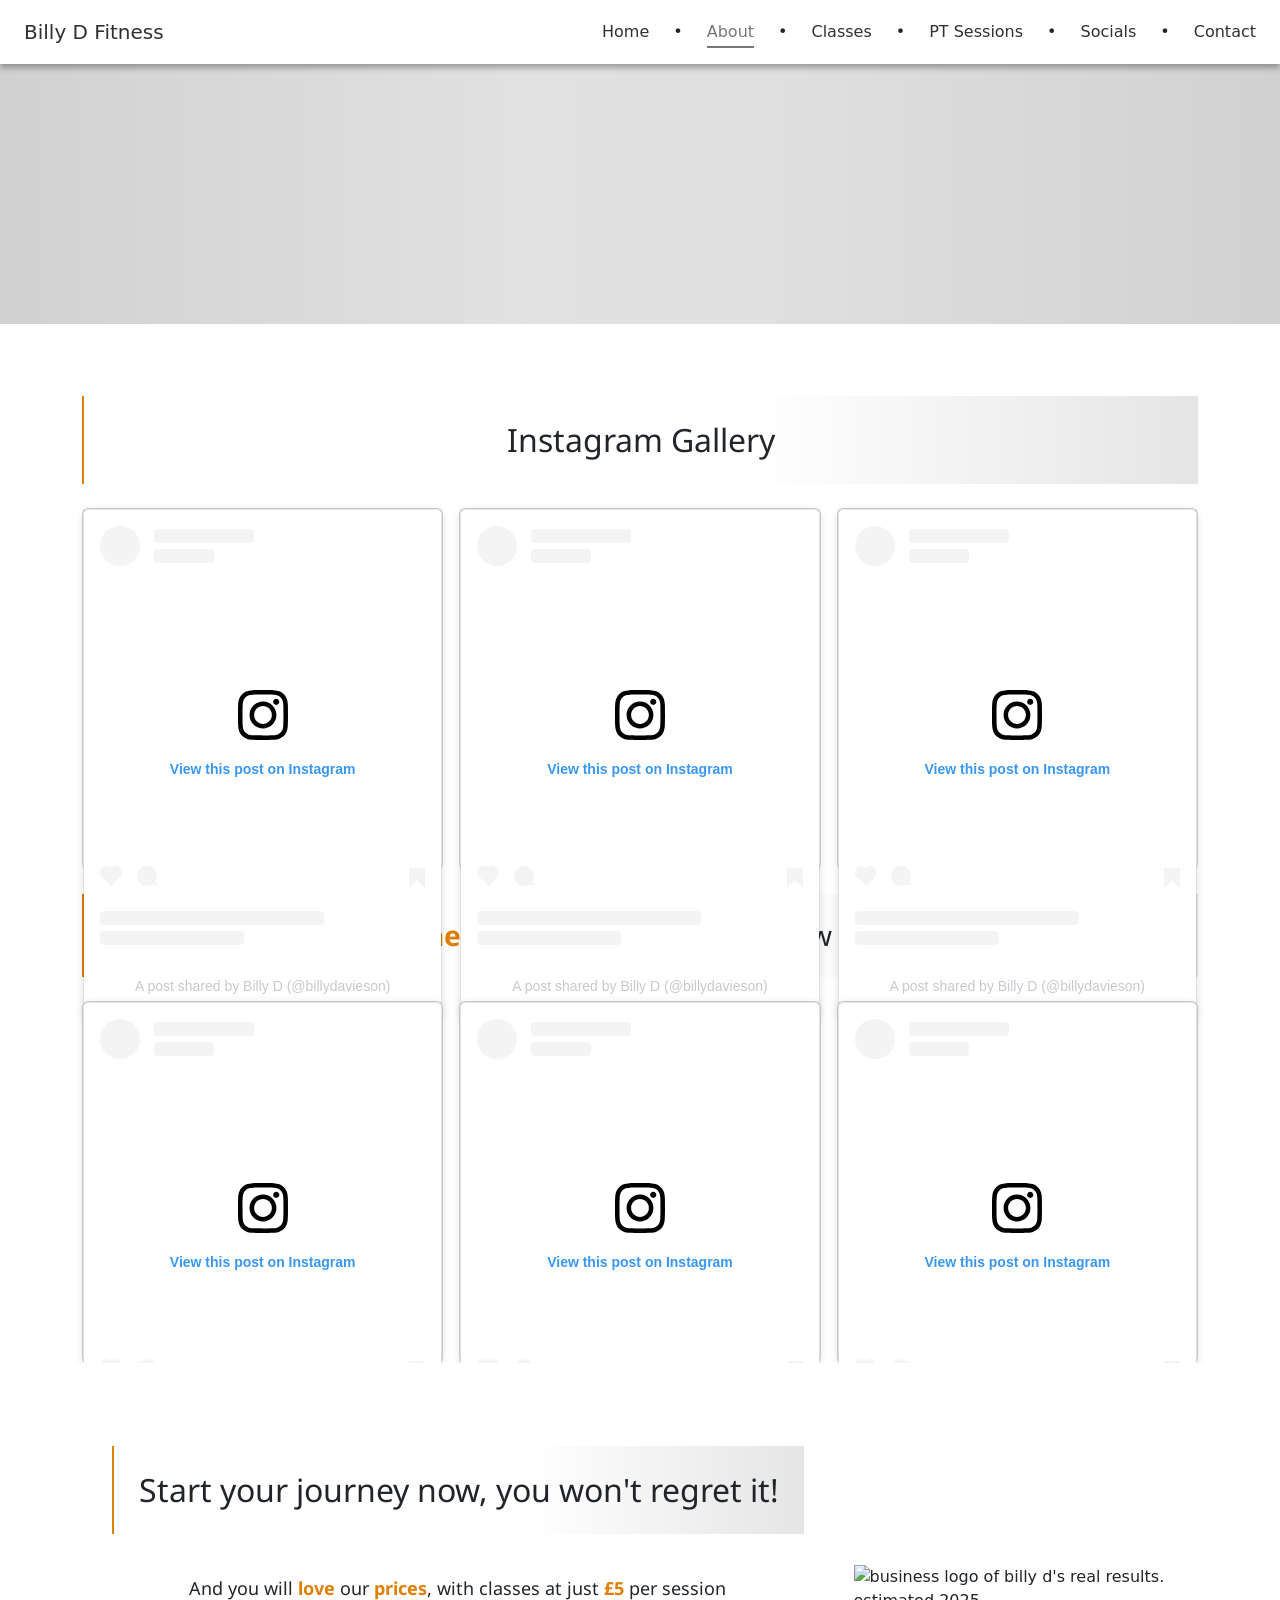
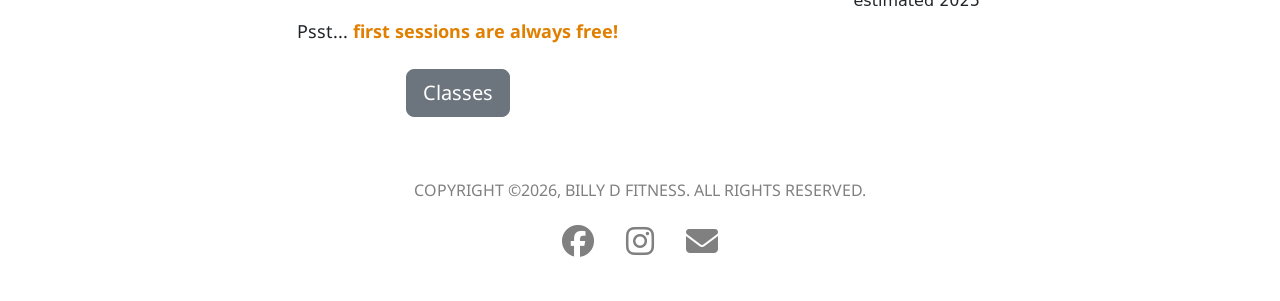
==== pages/about.html @ 8358ff81 "update: all images to use cloudinary hosting" ====
<!DOCTYPE html>
<html lang="en">
<head>
    <meta charset="UTF-8">
    <meta name="viewport" content="width=device-width, initial-scale=1.0">
    <link rel="icon" href="https://res.cloudinary.com/dcos20qus/image/upload/v1777818998/675237b7cad7232b5d8d361314a06552.ico" type="image/x-icon">
    <title>Billy D Fitness - Contact</title>
    <link href="https://cdn.jsdelivr.net/npm/bootstrap@5.3.8/dist/css/bootstrap.min.css" rel="stylesheet" integrity="sha384-sRIl4kxILFvY47J16cr9ZwB07vP4J8+LH7qKQnuqkuIAvNWLzeN8tE5YBujZqJLB" crossorigin="anonymous">
    <link rel="stylesheet" href="../assets/css/body.css">
    <link rel="stylesheet" href="../assets/css/header.css">
    <link rel="stylesheet" href="../assets/css/footer.css">
    <link rel="stylesheet" href="../assets/css/brand.css">
    <link rel="stylesheet" href="../assets/css/observer.css">
    <link rel="stylesheet" href="../assets/css/responsive_elements.css">
    <link rel="stylesheet" href="../assets/css/responsive_images.css">
    <link rel="stylesheet" href="https://cdnjs.cloudflare.com/ajax/libs/font-awesome/6.5.0/css/all.min.css">
</head>
<body>
    <header style="overflow-x: hidden;">
        <nav class="navbar fixed-top" style="padding: 12px; background-color: white; overflow-x: hidden;">
            <div class="container-fluid">
                <a class="navbar-brand" href="../index.html">Billy D Fitness</a>
                <div class="nav-links-container">
                    <div class="custom-nav-links">
                        <a class="custom-nav-page" href="../index.html">Home</a> •
                        <a class="custom-nav-page underline-page" href="about.html">About</a> •
                        <a class="custom-nav-page" href="classes.html">Classes</a> •
                        <a class="custom-nav-page" href="ptsessions.html">PT Sessions</a> •
                        <a class="custom-nav-page" href="socials.html">Socials</a> •
                        <a class="custom-nav-page" href="contact.html">Contact</a>
                    </div>
                </div>
                <button class="navbar-toggler" type="button" data-bs-toggle="offcanvas" data-bs-target="#offcanvasNavbar" aria-controls="offcanvasNavbar" aria-label="Toggle navigation">
                <span class="navbar-toggler-icon"></span>
                </button>
                <div class="offcanvas offcanvas-end" tabindex="-1" id="offcanvasNavbar" aria-labelledby="offcanvasNavbarLabel">
                <div class="offcanvas-header">
                    <button type="button" class="btn-close" data-bs-dismiss="offcanvas" aria-label="Close"></button>
                </div>
                <div class="offcanvas-body">
                    <ul class="navbar-nav justify-content-end flex-grow-1 pe-3">
                    <li class="nav-item">
                        <a class="nav-link" aria-current="page" href="../index.html">Home</a>
                    </li>
                    <li class="nav-item">
                        <a class="nav-link active" href="about.html">About</a>
                    </li>
                    <li class="nav-item">
                        <a class="nav-link" href="classes.html">Classes</a>
                    </li>
                    <li class="nav-item">
                        <a class="nav-link" href="ptsessions.html">PT Sessions</a>
                    </li>
                    <li class="nav-item">
                        <a class="nav-link" href="socials.html">Socials</a>
                    </li>
                    <li class="nav-item">
                        <a class="nav-link" href="contact.html">Contact</a>
                    </li>
                    </ul>
                </div>
                </div>
            </div>
        </nav>
    </header>

    <main>
        <div data-bg="https://res.cloudinary.com/dcos20qus/image/upload/v1777818998/94e450a5582f051aad15f8cc7bbd7d28.webp" class="background-image mt-4" style="background-image: url(https://res.cloudinary.com/dcos20qus/image/upload/v1777818998/94e450a5582f051aad15f8cc7bbd7d28.webp);"></div>
        <br>
        <section class="py-5 text-center" style="overflow-x: hidden;" aria-label="Intagram Gallery">
        <div class="container" style="overflow-x: hidden;">
            <h2 class="mb-4 title-jazz" style="z-index: 800;">Instagram Gallery</h2>
            <div class="row g-3">
                <!-- Square 1 -->
                <div class="col-md-4 col-sm-6">
                    <div class="card" style="aspect-ratio: 1;">
                        <blockquote class="instagram-media" data-instgrm-captioned data-instgrm-permalink="https://www.instagram.com/p/DW_KJE3iEXs/?utm_source=ig_embed&amp;utm_campaign=loading" data-instgrm-version="14" style=" background:#FFF; border:0; border-radius:3px; box-shadow:0 0 1px 0 rgba(0,0,0,0.5),0 1px 10px 0 rgba(0,0,0,0.15); margin: 1px; max-width:540px; min-width:326px; padding:0; width:99.375%; width:-webkit-calc(100% - 2px); width:calc(100% - 2px);"><div style="padding:16px;"> <a href="https://www.instagram.com/p/DW_KJE3iEXs/?utm_source=ig_embed&amp;utm_campaign=loading" style=" background:#FFFFFF; line-height:0; padding:0 0; text-align:center; text-decoration:none; width:100%;" target="_blank"> <div style=" display: flex; flex-direction: row; align-items: center;"> <div style="background-color: #F4F4F4; border-radius: 50%; flex-grow: 0; height: 40px; margin-right: 14px; width: 40px;"></div> <div style="display: flex; flex-direction: column; flex-grow: 1; justify-content: center;"> <div style=" background-color: #F4F4F4; border-radius: 4px; flex-grow: 0; height: 14px; margin-bottom: 6px; width: 100px;"></div> <div style=" background-color: #F4F4F4; border-radius: 4px; flex-grow: 0; height: 14px; width: 60px;"></div></div></div><div style="padding: 19% 0;"></div> <div style="display:block; height:50px; margin:0 auto 12px; width:50px;"><svg width="50px" height="50px" viewBox="0 0 60 60" version="1.1" xmlns="https://www.w3.org/2000/svg" xmlns:xlink="https://www.w3.org/1999/xlink"><g stroke="none" stroke-width="1" fill="none" fill-rule="evenodd"><g transform="translate(-511.000000, -20.000000)" fill="#000000"><g><path d="M556.869,30.41 C554.814,30.41 553.148,32.076 553.148,34.131 C553.148,36.186 554.814,37.852 556.869,37.852 C558.924,37.852 560.59,36.186 560.59,34.131 C560.59,32.076 558.924,30.41 556.869,30.41 M541,60.657 C535.114,60.657 530.342,55.887 530.342,50 C530.342,44.114 535.114,39.342 541,39.342 C546.887,39.342 551.658,44.114 551.658,50 C551.658,55.887 546.887,60.657 541,60.657 M541,33.886 C532.1,33.886 524.886,41.1 524.886,50 C524.886,58.899 532.1,66.113 541,66.113 C549.9,66.113 557.115,58.899 557.115,50 C557.115,41.1 549.9,33.886 541,33.886 M565.378,62.101 C565.244,65.022 564.756,66.606 564.346,67.663 C563.803,69.06 563.154,70.057 562.106,71.106 C561.058,72.155 560.06,72.803 558.662,73.347 C557.607,73.757 556.021,74.244 553.102,74.378 C549.944,74.521 548.997,74.552 541,74.552 C533.003,74.552 532.056,74.521 528.898,74.378 C525.979,74.244 524.393,73.757 523.338,73.347 C521.94,72.803 520.942,72.155 519.894,71.106 C518.846,70.057 518.197,69.06 517.654,67.663 C517.244,66.606 516.755,65.022 516.623,62.101 C516.479,58.943 516.448,57.996 516.448,50 C516.448,42.003 516.479,41.056 516.623,37.899 C516.755,34.978 517.244,33.391 517.654,32.338 C518.197,30.938 518.846,29.942 519.894,28.894 C520.942,27.846 521.94,27.196 523.338,26.654 C524.393,26.244 525.979,25.756 528.898,25.623 C532.057,25.479 533.004,25.448 541,25.448 C548.997,25.448 549.943,25.479 553.102,25.623 C556.021,25.756 557.607,26.244 558.662,26.654 C560.06,27.196 561.058,27.846 562.106,28.894 C563.154,29.942 563.803,30.938 564.346,32.338 C564.756,33.391 565.244,34.978 565.378,37.899 C565.522,41.056 565.552,42.003 565.552,50 C565.552,57.996 565.522,58.943 565.378,62.101 M570.82,37.631 C570.674,34.438 570.167,32.258 569.425,30.349 C568.659,28.377 567.633,26.702 565.965,25.035 C564.297,23.368 562.623,22.342 560.652,21.575 C558.743,20.834 556.562,20.326 553.369,20.18 C550.169,20.033 549.148,20 541,20 C532.853,20 531.831,20.033 528.631,20.18 C525.438,20.326 523.257,20.834 521.349,21.575 C519.376,22.342 517.703,23.368 516.035,25.035 C514.368,26.702 513.342,28.377 512.574,30.349 C511.834,32.258 511.326,34.438 511.181,37.631 C511.035,40.831 511,41.851 511,50 C511,58.147 511.035,59.17 511.181,62.369 C511.326,65.562 511.834,67.743 512.574,69.651 C513.342,71.625 514.368,73.296 516.035,74.965 C517.703,76.634 519.376,77.658 521.349,78.425 C523.257,79.167 525.438,79.673 528.631,79.82 C531.831,79.965 532.853,80.001 541,80.001 C549.148,80.001 550.169,79.965 553.369,79.82 C556.562,79.673 558.743,79.167 560.652,78.425 C562.623,77.658 564.297,76.634 565.965,74.965 C567.633,73.296 568.659,71.625 569.425,69.651 C570.167,67.743 570.674,65.562 570.82,62.369 C570.966,59.17 571,58.147 571,50 C571,41.851 570.966,40.831 570.82,37.631"></path></g></g></g></svg></div><div style="padding-top: 8px;"> <div style=" color:#3897f0; font-family:Arial,sans-serif; font-size:14px; font-style:normal; font-weight:550; line-height:18px;">View this post on Instagram</div></div><div style="padding: 12.5% 0;"></div> <div style="display: flex; flex-direction: row; margin-bottom: 14px; align-items: center;"><div> <div style="background-color: #F4F4F4; border-radius: 50%; height: 12.5px; width: 12.5px; transform: translateX(0px) translateY(7px);"></div> <div style="background-color: #F4F4F4; height: 12.5px; transform: rotate(-45deg) translateX(3px) translateY(1px); width: 12.5px; flex-grow: 0; margin-right: 14px; margin-left: 2px;"></div> <div style="background-color: #F4F4F4; border-radius: 50%; height: 12.5px; width: 12.5px; transform: translateX(9px) translateY(-18px);"></div></div><div style="margin-left: 8px;"> <div style=" background-color: #F4F4F4; border-radius: 50%; flex-grow: 0; height: 20px; width: 20px;"></div> <div style=" width: 0; height: 0; border-top: 2px solid transparent; border-left: 6px solid #f4f4f4; border-bottom: 2px solid transparent; transform: translateX(16px) translateY(-4px) rotate(30deg)"></div></div><div style="margin-left: auto;"> <div style=" width: 0px; border-top: 8px solid #F4F4F4; border-right: 8px solid transparent; transform: translateY(16px);"></div> <div style=" background-color: #F4F4F4; flex-grow: 0; height: 12px; width: 16px; transform: translateY(-4px);"></div> <div style=" width: 0; height: 0; border-top: 8px solid #F4F4F4; border-left: 8px solid transparent; transform: translateY(-4px) translateX(8px);"></div></div></div> <div style="display: flex; flex-direction: column; flex-grow: 1; justify-content: center; margin-bottom: 24px;"> <div style=" background-color: #F4F4F4; border-radius: 4px; flex-grow: 0; height: 14px; margin-bottom: 6px; width: 224px;"></div> <div style=" background-color: #F4F4F4; border-radius: 4px; flex-grow: 0; height: 14px; width: 144px;"></div></div></a><p style=" color:#c9c8cd; font-family:Arial,sans-serif; font-size:14px; line-height:17px; margin-bottom:0; margin-top:8px; overflow:hidden; padding:8px 0 7px; text-align:center; text-overflow:ellipsis; white-space:nowrap;"><a href="https://www.instagram.com/p/DW_KJE3iEXs/?utm_source=ig_embed&amp;utm_campaign=loading" style=" color:#c9c8cd; font-family:Arial,sans-serif; font-size:14px; font-style:normal; font-weight:normal; line-height:17px; text-decoration:none;" target="_blank">A post shared by Billy D (@billydavieson)</a></p></div></blockquote>
                    </div>
                </div>

                <!-- Square 2 -->
                <div class="col-md-4 col-sm-6">
                    <div class="card" style="aspect-ratio: 1;">
                        <blockquote class="instagram-media" data-instgrm-captioned data-instgrm-permalink="https://www.instagram.com/reel/DW5v95RiSMQ/?utm_source=ig_embed&amp;utm_campaign=loading" data-instgrm-version="14" style=" background:#FFF; border:0; border-radius:3px; box-shadow:0 0 1px 0 rgba(0,0,0,0.5),0 1px 10px 0 rgba(0,0,0,0.15); margin: 1px; max-width:540px; min-width:326px; padding:0; width:99.375%; width:-webkit-calc(100% - 2px); width:calc(100% - 2px);"><div style="padding:16px;"> <a href="https://www.instagram.com/reel/DW5v95RiSMQ/?utm_source=ig_embed&amp;utm_campaign=loading" style=" background:#FFFFFF; line-height:0; padding:0 0; text-align:center; text-decoration:none; width:100%;" target="_blank"> <div style=" display: flex; flex-direction: row; align-items: center;"> <div style="background-color: #F4F4F4; border-radius: 50%; flex-grow: 0; height: 40px; margin-right: 14px; width: 40px;"></div> <div style="display: flex; flex-direction: column; flex-grow: 1; justify-content: center;"> <div style=" background-color: #F4F4F4; border-radius: 4px; flex-grow: 0; height: 14px; margin-bottom: 6px; width: 100px;"></div> <div style=" background-color: #F4F4F4; border-radius: 4px; flex-grow: 0; height: 14px; width: 60px;"></div></div></div><div style="padding: 19% 0;"></div> <div style="display:block; height:50px; margin:0 auto 12px; width:50px;"><svg width="50px" height="50px" viewBox="0 0 60 60" version="1.1" xmlns="https://www.w3.org/2000/svg" xmlns:xlink="https://www.w3.org/1999/xlink"><g stroke="none" stroke-width="1" fill="none" fill-rule="evenodd"><g transform="translate(-511.000000, -20.000000)" fill="#000000"><g><path d="M556.869,30.41 C554.814,30.41 553.148,32.076 553.148,34.131 C553.148,36.186 554.814,37.852 556.869,37.852 C558.924,37.852 560.59,36.186 560.59,34.131 C560.59,32.076 558.924,30.41 556.869,30.41 M541,60.657 C535.114,60.657 530.342,55.887 530.342,50 C530.342,44.114 535.114,39.342 541,39.342 C546.887,39.342 551.658,44.114 551.658,50 C551.658,55.887 546.887,60.657 541,60.657 M541,33.886 C532.1,33.886 524.886,41.1 524.886,50 C524.886,58.899 532.1,66.113 541,66.113 C549.9,66.113 557.115,58.899 557.115,50 C557.115,41.1 549.9,33.886 541,33.886 M565.378,62.101 C565.244,65.022 564.756,66.606 564.346,67.663 C563.803,69.06 563.154,70.057 562.106,71.106 C561.058,72.155 560.06,72.803 558.662,73.347 C557.607,73.757 556.021,74.244 553.102,74.378 C549.944,74.521 548.997,74.552 541,74.552 C533.003,74.552 532.056,74.521 528.898,74.378 C525.979,74.244 524.393,73.757 523.338,73.347 C521.94,72.803 520.942,72.155 519.894,71.106 C518.846,70.057 518.197,69.06 517.654,67.663 C517.244,66.606 516.755,65.022 516.623,62.101 C516.479,58.943 516.448,57.996 516.448,50 C516.448,42.003 516.479,41.056 516.623,37.899 C516.755,34.978 517.244,33.391 517.654,32.338 C518.197,30.938 518.846,29.942 519.894,28.894 C520.942,27.846 521.94,27.196 523.338,26.654 C524.393,26.244 525.979,25.756 528.898,25.623 C532.057,25.479 533.004,25.448 541,25.448 C548.997,25.448 549.943,25.479 553.102,25.623 C556.021,25.756 557.607,26.244 558.662,26.654 C560.06,27.196 561.058,27.846 562.106,28.894 C563.154,29.942 563.803,30.938 564.346,32.338 C564.756,33.391 565.244,34.978 565.378,37.899 C565.522,41.056 565.552,42.003 565.552,50 C565.552,57.996 565.522,58.943 565.378,62.101 M570.82,37.631 C570.674,34.438 570.167,32.258 569.425,30.349 C568.659,28.377 567.633,26.702 565.965,25.035 C564.297,23.368 562.623,22.342 560.652,21.575 C558.743,20.834 556.562,20.326 553.369,20.18 C550.169,20.033 549.148,20 541,20 C532.853,20 531.831,20.033 528.631,20.18 C525.438,20.326 523.257,20.834 521.349,21.575 C519.376,22.342 517.703,23.368 516.035,25.035 C514.368,26.702 513.342,28.377 512.574,30.349 C511.834,32.258 511.326,34.438 511.181,37.631 C511.035,40.831 511,41.851 511,50 C511,58.147 511.035,59.17 511.181,62.369 C511.326,65.562 511.834,67.743 512.574,69.651 C513.342,71.625 514.368,73.296 516.035,74.965 C517.703,76.634 519.376,77.658 521.349,78.425 C523.257,79.167 525.438,79.673 528.631,79.82 C531.831,79.965 532.853,80.001 541,80.001 C549.148,80.001 550.169,79.965 553.369,79.82 C556.562,79.673 558.743,79.167 560.652,78.425 C562.623,77.658 564.297,76.634 565.965,74.965 C567.633,73.296 568.659,71.625 569.425,69.651 C570.167,67.743 570.674,65.562 570.82,62.369 C570.966,59.17 571,58.147 571,50 C571,41.851 570.966,40.831 570.82,37.631"></path></g></g></g></svg></div><div style="padding-top: 8px;"> <div style=" color:#3897f0; font-family:Arial,sans-serif; font-size:14px; font-style:normal; font-weight:550; line-height:18px;">View this post on Instagram</div></div><div style="padding: 12.5% 0;"></div> <div style="display: flex; flex-direction: row; margin-bottom: 14px; align-items: center;"><div> <div style="background-color: #F4F4F4; border-radius: 50%; height: 12.5px; width: 12.5px; transform: translateX(0px) translateY(7px);"></div> <div style="background-color: #F4F4F4; height: 12.5px; transform: rotate(-45deg) translateX(3px) translateY(1px); width: 12.5px; flex-grow: 0; margin-right: 14px; margin-left: 2px;"></div> <div style="background-color: #F4F4F4; border-radius: 50%; height: 12.5px; width: 12.5px; transform: translateX(9px) translateY(-18px);"></div></div><div style="margin-left: 8px;"> <div style=" background-color: #F4F4F4; border-radius: 50%; flex-grow: 0; height: 20px; width: 20px;"></div> <div style=" width: 0; height: 0; border-top: 2px solid transparent; border-left: 6px solid #f4f4f4; border-bottom: 2px solid transparent; transform: translateX(16px) translateY(-4px) rotate(30deg)"></div></div><div style="margin-left: auto;"> <div style=" width: 0px; border-top: 8px solid #F4F4F4; border-right: 8px solid transparent; transform: translateY(16px);"></div> <div style=" background-color: #F4F4F4; flex-grow: 0; height: 12px; width: 16px; transform: translateY(-4px);"></div> <div style=" width: 0; height: 0; border-top: 8px solid #F4F4F4; border-left: 8px solid transparent; transform: translateY(-4px) translateX(8px);"></div></div></div> <div style="display: flex; flex-direction: column; flex-grow: 1; justify-content: center; margin-bottom: 24px;"> <div style=" background-color: #F4F4F4; border-radius: 4px; flex-grow: 0; height: 14px; margin-bottom: 6px; width: 224px;"></div> <div style=" background-color: #F4F4F4; border-radius: 4px; flex-grow: 0; height: 14px; width: 144px;"></div></div></a><p style=" color:#c9c8cd; font-family:Arial,sans-serif; font-size:14px; line-height:17px; margin-bottom:0; margin-top:8px; overflow:hidden; padding:8px 0 7px; text-align:center; text-overflow:ellipsis; white-space:nowrap;"><a href="https://www.instagram.com/reel/DW5v95RiSMQ/?utm_source=ig_embed&amp;utm_campaign=loading" style=" color:#c9c8cd; font-family:Arial,sans-serif; font-size:14px; font-style:normal; font-weight:normal; line-height:17px; text-decoration:none;" target="_blank">A post shared by Billy D (@billydavieson)</a></p></div></blockquote>
                    </div>
                </div>

                <!-- Square 5 -->
                <div class="col-md-4 col-sm-6">
                    <div class="card" style="aspect-ratio: 1;">
                        <blockquote class="instagram-media" data-instgrm-captioned data-instgrm-permalink="https://www.instagram.com/p/C5tRsdAMBCZ/?utm_source=ig_embed&amp;utm_campaign=loading" data-instgrm-version="14" style=" background:#FFF; border:0; border-radius:3px; box-shadow:0 0 1px 0 rgba(0,0,0,0.5),0 1px 10px 0 rgba(0,0,0,0.15); margin: 1px; max-width:540px; min-width:326px; padding:0; width:99.375%; width:-webkit-calc(100% - 2px); width:calc(100% - 2px);"><div style="padding:16px;"> <a href="https://www.instagram.com/p/C5tRsdAMBCZ/?utm_source=ig_embed&amp;utm_campaign=loading" style=" background:#FFFFFF; line-height:0; padding:0 0; text-align:center; text-decoration:none; width:100%;" target="_blank"> <div style=" display: flex; flex-direction: row; align-items: center;"> <div style="background-color: #F4F4F4; border-radius: 50%; flex-grow: 0; height: 40px; margin-right: 14px; width: 40px;"></div> <div style="display: flex; flex-direction: column; flex-grow: 1; justify-content: center;"> <div style=" background-color: #F4F4F4; border-radius: 4px; flex-grow: 0; height: 14px; margin-bottom: 6px; width: 100px;"></div> <div style=" background-color: #F4F4F4; border-radius: 4px; flex-grow: 0; height: 14px; width: 60px;"></div></div></div><div style="padding: 19% 0;"></div> <div style="display:block; height:50px; margin:0 auto 12px; width:50px;"><svg width="50px" height="50px" viewBox="0 0 60 60" version="1.1" xmlns="https://www.w3.org/2000/svg" xmlns:xlink="https://www.w3.org/1999/xlink"><g stroke="none" stroke-width="1" fill="none" fill-rule="evenodd"><g transform="translate(-511.000000, -20.000000)" fill="#000000"><g><path d="M556.869,30.41 C554.814,30.41 553.148,32.076 553.148,34.131 C553.148,36.186 554.814,37.852 556.869,37.852 C558.924,37.852 560.59,36.186 560.59,34.131 C560.59,32.076 558.924,30.41 556.869,30.41 M541,60.657 C535.114,60.657 530.342,55.887 530.342,50 C530.342,44.114 535.114,39.342 541,39.342 C546.887,39.342 551.658,44.114 551.658,50 C551.658,55.887 546.887,60.657 541,60.657 M541,33.886 C532.1,33.886 524.886,41.1 524.886,50 C524.886,58.899 532.1,66.113 541,66.113 C549.9,66.113 557.115,58.899 557.115,50 C557.115,41.1 549.9,33.886 541,33.886 M565.378,62.101 C565.244,65.022 564.756,66.606 564.346,67.663 C563.803,69.06 563.154,70.057 562.106,71.106 C561.058,72.155 560.06,72.803 558.662,73.347 C557.607,73.757 556.021,74.244 553.102,74.378 C549.944,74.521 548.997,74.552 541,74.552 C533.003,74.552 532.056,74.521 528.898,74.378 C525.979,74.244 524.393,73.757 523.338,73.347 C521.94,72.803 520.942,72.155 519.894,71.106 C518.846,70.057 518.197,69.06 517.654,67.663 C517.244,66.606 516.755,65.022 516.623,62.101 C516.479,58.943 516.448,57.996 516.448,50 C516.448,42.003 516.479,41.056 516.623,37.899 C516.755,34.978 517.244,33.391 517.654,32.338 C518.197,30.938 518.846,29.942 519.894,28.894 C520.942,27.846 521.94,27.196 523.338,26.654 C524.393,26.244 525.979,25.756 528.898,25.623 C532.057,25.479 533.004,25.448 541,25.448 C548.997,25.448 549.943,25.479 553.102,25.623 C556.021,25.756 557.607,26.244 558.662,26.654 C560.06,27.196 561.058,27.846 562.106,28.894 C563.154,29.942 563.803,30.938 564.346,32.338 C564.756,33.391 565.244,34.978 565.378,37.899 C565.522,41.056 565.552,42.003 565.552,50 C565.552,57.996 565.522,58.943 565.378,62.101 M570.82,37.631 C570.674,34.438 570.167,32.258 569.425,30.349 C568.659,28.377 567.633,26.702 565.965,25.035 C564.297,23.368 562.623,22.342 560.652,21.575 C558.743,20.834 556.562,20.326 553.369,20.18 C550.169,20.033 549.148,20 541,20 C532.853,20 531.831,20.033 528.631,20.18 C525.438,20.326 523.257,20.834 521.349,21.575 C519.376,22.342 517.703,23.368 516.035,25.035 C514.368,26.702 513.342,28.377 512.574,30.349 C511.834,32.258 511.326,34.438 511.181,37.631 C511.035,40.831 511,41.851 511,50 C511,58.147 511.035,59.17 511.181,62.369 C511.326,65.562 511.834,67.743 512.574,69.651 C513.342,71.625 514.368,73.296 516.035,74.965 C517.703,76.634 519.376,77.658 521.349,78.425 C523.257,79.167 525.438,79.673 528.631,79.82 C531.831,79.965 532.853,80.001 541,80.001 C549.148,80.001 550.169,79.965 553.369,79.82 C556.562,79.673 558.743,79.167 560.652,78.425 C562.623,77.658 564.297,76.634 565.965,74.965 C567.633,73.296 568.659,71.625 569.425,69.651 C570.167,67.743 570.674,65.562 570.82,62.369 C570.966,59.17 571,58.147 571,50 C571,41.851 570.966,40.831 570.82,37.631"></path></g></g></g></svg></div><div style="padding-top: 8px;"> <div style=" color:#3897f0; font-family:Arial,sans-serif; font-size:14px; font-style:normal; font-weight:550; line-height:18px;">View this post on Instagram</div></div><div style="padding: 12.5% 0;"></div> <div style="display: flex; flex-direction: row; margin-bottom: 14px; align-items: center;"><div> <div style="background-color: #F4F4F4; border-radius: 50%; height: 12.5px; width: 12.5px; transform: translateX(0px) translateY(7px);"></div> <div style="background-color: #F4F4F4; height: 12.5px; transform: rotate(-45deg) translateX(3px) translateY(1px); width: 12.5px; flex-grow: 0; margin-right: 14px; margin-left: 2px;"></div> <div style="background-color: #F4F4F4; border-radius: 50%; height: 12.5px; width: 12.5px; transform: translateX(9px) translateY(-18px);"></div></div><div style="margin-left: 8px;"> <div style=" background-color: #F4F4F4; border-radius: 50%; flex-grow: 0; height: 20px; width: 20px;"></div> <div style=" width: 0; height: 0; border-top: 2px solid transparent; border-left: 6px solid #f4f4f4; border-bottom: 2px solid transparent; transform: translateX(16px) translateY(-4px) rotate(30deg)"></div></div><div style="margin-left: auto;"> <div style=" width: 0px; border-top: 8px solid #F4F4F4; border-right: 8px solid transparent; transform: translateY(16px);"></div> <div style=" background-color: #F4F4F4; flex-grow: 0; height: 12px; width: 16px; transform: translateY(-4px);"></div> <div style=" width: 0; height: 0; border-top: 8px solid #F4F4F4; border-left: 8px solid transparent; transform: translateY(-4px) translateX(8px);"></div></div></div> <div style="display: flex; flex-direction: column; flex-grow: 1; justify-content: center; margin-bottom: 24px;"> <div style=" background-color: #F4F4F4; border-radius: 4px; flex-grow: 0; height: 14px; margin-bottom: 6px; width: 224px;"></div> <div style=" background-color: #F4F4F4; border-radius: 4px; flex-grow: 0; height: 14px; width: 144px;"></div></div></a><p style=" color:#c9c8cd; font-family:Arial,sans-serif; font-size:14px; line-height:17px; margin-bottom:0; margin-top:8px; overflow:hidden; padding:8px 0 7px; text-align:center; text-overflow:ellipsis; white-space:nowrap;"><a href="https://www.instagram.com/p/C5tRsdAMBCZ/?utm_source=ig_embed&amp;utm_campaign=loading" style=" color:#c9c8cd; font-family:Arial,sans-serif; font-size:14px; font-style:normal; font-weight:normal; line-height:17px; text-decoration:none;" target="_blank">A post shared by Billy D (@billydavieson)</a></p></div></blockquote>
                    </div>
                </div>
            </div>
        <br>
            <h3 class="mb-4 title-jazz" style="z-index: 800;"><strong style="color: rgb(224, 127, 0);">Behind the scenes</strong> - Billy as we all knew knew him!</h3>
            <div class="row g-3">
                <!-- Square 2 -->
                <div class="col-md-4 col-sm-6">
                    <div class="card" style="aspect-ratio: 1;">
                        <blockquote class="instagram-media" data-instgrm-captioned data-instgrm-permalink="https://www.instagram.com/p/C6MbzLMIRHn/?utm_source=ig_embed&amp;utm_campaign=loading" data-instgrm-version="14" style=" background:#FFF; border:0; border-radius:3px; box-shadow:0 0 1px 0 rgba(0,0,0,0.5),0 1px 10px 0 rgba(0,0,0,0.15); margin: 1px; max-width:540px; min-width:326px; padding:0; width:99.375%; width:-webkit-calc(100% - 2px); width:calc(100% - 2px);"><div style="padding:16px;"> <a href="https://www.instagram.com/p/C6MbzLMIRHn/?utm_source=ig_embed&amp;utm_campaign=loading" style=" background:#FFFFFF; line-height:0; padding:0 0; text-align:center; text-decoration:none; width:100%;" target="_blank"> <div style=" display: flex; flex-direction: row; align-items: center;"> <div style="background-color: #F4F4F4; border-radius: 50%; flex-grow: 0; height: 40px; margin-right: 14px; width: 40px;"></div> <div style="display: flex; flex-direction: column; flex-grow: 1; justify-content: center;"> <div style=" background-color: #F4F4F4; border-radius: 4px; flex-grow: 0; height: 14px; margin-bottom: 6px; width: 100px;"></div> <div style=" background-color: #F4F4F4; border-radius: 4px; flex-grow: 0; height: 14px; width: 60px;"></div></div></div><div style="padding: 19% 0;"></div> <div style="display:block; height:50px; margin:0 auto 12px; width:50px;"><svg width="50px" height="50px" viewBox="0 0 60 60" version="1.1" xmlns="https://www.w3.org/2000/svg" xmlns:xlink="https://www.w3.org/1999/xlink"><g stroke="none" stroke-width="1" fill="none" fill-rule="evenodd"><g transform="translate(-511.000000, -20.000000)" fill="#000000"><g><path d="M556.869,30.41 C554.814,30.41 553.148,32.076 553.148,34.131 C553.148,36.186 554.814,37.852 556.869,37.852 C558.924,37.852 560.59,36.186 560.59,34.131 C560.59,32.076 558.924,30.41 556.869,30.41 M541,60.657 C535.114,60.657 530.342,55.887 530.342,50 C530.342,44.114 535.114,39.342 541,39.342 C546.887,39.342 551.658,44.114 551.658,50 C551.658,55.887 546.887,60.657 541,60.657 M541,33.886 C532.1,33.886 524.886,41.1 524.886,50 C524.886,58.899 532.1,66.113 541,66.113 C549.9,66.113 557.115,58.899 557.115,50 C557.115,41.1 549.9,33.886 541,33.886 M565.378,62.101 C565.244,65.022 564.756,66.606 564.346,67.663 C563.803,69.06 563.154,70.057 562.106,71.106 C561.058,72.155 560.06,72.803 558.662,73.347 C557.607,73.757 556.021,74.244 553.102,74.378 C549.944,74.521 548.997,74.552 541,74.552 C533.003,74.552 532.056,74.521 528.898,74.378 C525.979,74.244 524.393,73.757 523.338,73.347 C521.94,72.803 520.942,72.155 519.894,71.106 C518.846,70.057 518.197,69.06 517.654,67.663 C517.244,66.606 516.755,65.022 516.623,62.101 C516.479,58.943 516.448,57.996 516.448,50 C516.448,42.003 516.479,41.056 516.623,37.899 C516.755,34.978 517.244,33.391 517.654,32.338 C518.197,30.938 518.846,29.942 519.894,28.894 C520.942,27.846 521.94,27.196 523.338,26.654 C524.393,26.244 525.979,25.756 528.898,25.623 C532.057,25.479 533.004,25.448 541,25.448 C548.997,25.448 549.943,25.479 553.102,25.623 C556.021,25.756 557.607,26.244 558.662,26.654 C560.06,27.196 561.058,27.846 562.106,28.894 C563.154,29.942 563.803,30.938 564.346,32.338 C564.756,33.391 565.244,34.978 565.378,37.899 C565.522,41.056 565.552,42.003 565.552,50 C565.552,57.996 565.522,58.943 565.378,62.101 M570.82,37.631 C570.674,34.438 570.167,32.258 569.425,30.349 C568.659,28.377 567.633,26.702 565.965,25.035 C564.297,23.368 562.623,22.342 560.652,21.575 C558.743,20.834 556.562,20.326 553.369,20.18 C550.169,20.033 549.148,20 541,20 C532.853,20 531.831,20.033 528.631,20.18 C525.438,20.326 523.257,20.834 521.349,21.575 C519.376,22.342 517.703,23.368 516.035,25.035 C514.368,26.702 513.342,28.377 512.574,30.349 C511.834,32.258 511.326,34.438 511.181,37.631 C511.035,40.831 511,41.851 511,50 C511,58.147 511.035,59.17 511.181,62.369 C511.326,65.562 511.834,67.743 512.574,69.651 C513.342,71.625 514.368,73.296 516.035,74.965 C517.703,76.634 519.376,77.658 521.349,78.425 C523.257,79.167 525.438,79.673 528.631,79.82 C531.831,79.965 532.853,80.001 541,80.001 C549.148,80.001 550.169,79.965 553.369,79.82 C556.562,79.673 558.743,79.167 560.652,78.425 C562.623,77.658 564.297,76.634 565.965,74.965 C567.633,73.296 568.659,71.625 569.425,69.651 C570.167,67.743 570.674,65.562 570.82,62.369 C570.966,59.17 571,58.147 571,50 C571,41.851 570.966,40.831 570.82,37.631"></path></g></g></g></svg></div><div style="padding-top: 8px;"> <div style=" color:#3897f0; font-family:Arial,sans-serif; font-size:14px; font-style:normal; font-weight:550; line-height:18px;">View this post on Instagram</div></div><div style="padding: 12.5% 0;"></div> <div style="display: flex; flex-direction: row; margin-bottom: 14px; align-items: center;"><div> <div style="background-color: #F4F4F4; border-radius: 50%; height: 12.5px; width: 12.5px; transform: translateX(0px) translateY(7px);"></div> <div style="background-color: #F4F4F4; height: 12.5px; transform: rotate(-45deg) translateX(3px) translateY(1px); width: 12.5px; flex-grow: 0; margin-right: 14px; margin-left: 2px;"></div> <div style="background-color: #F4F4F4; border-radius: 50%; height: 12.5px; width: 12.5px; transform: translateX(9px) translateY(-18px);"></div></div><div style="margin-left: 8px;"> <div style=" background-color: #F4F4F4; border-radius: 50%; flex-grow: 0; height: 20px; width: 20px;"></div> <div style=" width: 0; height: 0; border-top: 2px solid transparent; border-left: 6px solid #f4f4f4; border-bottom: 2px solid transparent; transform: translateX(16px) translateY(-4px) rotate(30deg)"></div></div><div style="margin-left: auto;"> <div style=" width: 0px; border-top: 8px solid #F4F4F4; border-right: 8px solid transparent; transform: translateY(16px);"></div> <div style=" background-color: #F4F4F4; flex-grow: 0; height: 12px; width: 16px; transform: translateY(-4px);"></div> <div style=" width: 0; height: 0; border-top: 8px solid #F4F4F4; border-left: 8px solid transparent; transform: translateY(-4px) translateX(8px);"></div></div></div> <div style="display: flex; flex-direction: column; flex-grow: 1; justify-content: center; margin-bottom: 24px;"> <div style=" background-color: #F4F4F4; border-radius: 4px; flex-grow: 0; height: 14px; margin-bottom: 6px; width: 224px;"></div> <div style=" background-color: #F4F4F4; border-radius: 4px; flex-grow: 0; height: 14px; width: 144px;"></div></div></a><p style=" color:#c9c8cd; font-family:Arial,sans-serif; font-size:14px; line-height:17px; margin-bottom:0; margin-top:8px; overflow:hidden; padding:8px 0 7px; text-align:center; text-overflow:ellipsis; white-space:nowrap;"><a href="https://www.instagram.com/p/C6MbzLMIRHn/?utm_source=ig_embed&amp;utm_campaign=loading" style=" color:#c9c8cd; font-family:Arial,sans-serif; font-size:14px; font-style:normal; font-weight:normal; line-height:17px; text-decoration:none;" target="_blank">A post shared by Billy D (@billydavieson)</a></p></div></blockquote>
                    </div>
                </div>

                <!-- Square 3 -->
                <div class="col-md-4 col-sm-6">
                    <div class="card" style="aspect-ratio: 1;">
                        <blockquote class="instagram-media" data-instgrm-captioned data-instgrm-permalink="https://www.instagram.com/reel/C53jsMJsIxg/?utm_source=ig_embed&amp;utm_campaign=loading" data-instgrm-version="14" style=" background:#FFF; border:0; border-radius:3px; box-shadow:0 0 1px 0 rgba(0,0,0,0.5),0 1px 10px 0 rgba(0,0,0,0.15); margin: 1px; max-width:540px; min-width:326px; padding:0; width:99.375%; width:-webkit-calc(100% - 2px); width:calc(100% - 2px);"><div style="padding:16px;"> <a href="https://www.instagram.com/reel/C53jsMJsIxg/?utm_source=ig_embed&amp;utm_campaign=loading" style=" background:#FFFFFF; line-height:0; padding:0 0; text-align:center; text-decoration:none; width:100%;" target="_blank"> <div style=" display: flex; flex-direction: row; align-items: center;"> <div style="background-color: #F4F4F4; border-radius: 50%; flex-grow: 0; height: 40px; margin-right: 14px; width: 40px;"></div> <div style="display: flex; flex-direction: column; flex-grow: 1; justify-content: center;"> <div style=" background-color: #F4F4F4; border-radius: 4px; flex-grow: 0; height: 14px; margin-bottom: 6px; width: 100px;"></div> <div style=" background-color: #F4F4F4; border-radius: 4px; flex-grow: 0; height: 14px; width: 60px;"></div></div></div><div style="padding: 19% 0;"></div> <div style="display:block; height:50px; margin:0 auto 12px; width:50px;"><svg width="50px" height="50px" viewBox="0 0 60 60" version="1.1" xmlns="https://www.w3.org/2000/svg" xmlns:xlink="https://www.w3.org/1999/xlink"><g stroke="none" stroke-width="1" fill="none" fill-rule="evenodd"><g transform="translate(-511.000000, -20.000000)" fill="#000000"><g><path d="M556.869,30.41 C554.814,30.41 553.148,32.076 553.148,34.131 C553.148,36.186 554.814,37.852 556.869,37.852 C558.924,37.852 560.59,36.186 560.59,34.131 C560.59,32.076 558.924,30.41 556.869,30.41 M541,60.657 C535.114,60.657 530.342,55.887 530.342,50 C530.342,44.114 535.114,39.342 541,39.342 C546.887,39.342 551.658,44.114 551.658,50 C551.658,55.887 546.887,60.657 541,60.657 M541,33.886 C532.1,33.886 524.886,41.1 524.886,50 C524.886,58.899 532.1,66.113 541,66.113 C549.9,66.113 557.115,58.899 557.115,50 C557.115,41.1 549.9,33.886 541,33.886 M565.378,62.101 C565.244,65.022 564.756,66.606 564.346,67.663 C563.803,69.06 563.154,70.057 562.106,71.106 C561.058,72.155 560.06,72.803 558.662,73.347 C557.607,73.757 556.021,74.244 553.102,74.378 C549.944,74.521 548.997,74.552 541,74.552 C533.003,74.552 532.056,74.521 528.898,74.378 C525.979,74.244 524.393,73.757 523.338,73.347 C521.94,72.803 520.942,72.155 519.894,71.106 C518.846,70.057 518.197,69.06 517.654,67.663 C517.244,66.606 516.755,65.022 516.623,62.101 C516.479,58.943 516.448,57.996 516.448,50 C516.448,42.003 516.479,41.056 516.623,37.899 C516.755,34.978 517.244,33.391 517.654,32.338 C518.197,30.938 518.846,29.942 519.894,28.894 C520.942,27.846 521.94,27.196 523.338,26.654 C524.393,26.244 525.979,25.756 528.898,25.623 C532.057,25.479 533.004,25.448 541,25.448 C548.997,25.448 549.943,25.479 553.102,25.623 C556.021,25.756 557.607,26.244 558.662,26.654 C560.06,27.196 561.058,27.846 562.106,28.894 C563.154,29.942 563.803,30.938 564.346,32.338 C564.756,33.391 565.244,34.978 565.378,37.899 C565.522,41.056 565.552,42.003 565.552,50 C565.552,57.996 565.522,58.943 565.378,62.101 M570.82,37.631 C570.674,34.438 570.167,32.258 569.425,30.349 C568.659,28.377 567.633,26.702 565.965,25.035 C564.297,23.368 562.623,22.342 560.652,21.575 C558.743,20.834 556.562,20.326 553.369,20.18 C550.169,20.033 549.148,20 541,20 C532.853,20 531.831,20.033 528.631,20.18 C525.438,20.326 523.257,20.834 521.349,21.575 C519.376,22.342 517.703,23.368 516.035,25.035 C514.368,26.702 513.342,28.377 512.574,30.349 C511.834,32.258 511.326,34.438 511.181,37.631 C511.035,40.831 511,41.851 511,50 C511,58.147 511.035,59.17 511.181,62.369 C511.326,65.562 511.834,67.743 512.574,69.651 C513.342,71.625 514.368,73.296 516.035,74.965 C517.703,76.634 519.376,77.658 521.349,78.425 C523.257,79.167 525.438,79.673 528.631,79.82 C531.831,79.965 532.853,80.001 541,80.001 C549.148,80.001 550.169,79.965 553.369,79.82 C556.562,79.673 558.743,79.167 560.652,78.425 C562.623,77.658 564.297,76.634 565.965,74.965 C567.633,73.296 568.659,71.625 569.425,69.651 C570.167,67.743 570.674,65.562 570.82,62.369 C570.966,59.17 571,58.147 571,50 C571,41.851 570.966,40.831 570.82,37.631"></path></g></g></g></svg></div><div style="padding-top: 8px;"> <div style=" color:#3897f0; font-family:Arial,sans-serif; font-size:14px; font-style:normal; font-weight:550; line-height:18px;">View this post on Instagram</div></div><div style="padding: 12.5% 0;"></div> <div style="display: flex; flex-direction: row; margin-bottom: 14px; align-items: center;"><div> <div style="background-color: #F4F4F4; border-radius: 50%; height: 12.5px; width: 12.5px; transform: translateX(0px) translateY(7px);"></div> <div style="background-color: #F4F4F4; height: 12.5px; transform: rotate(-45deg) translateX(3px) translateY(1px); width: 12.5px; flex-grow: 0; margin-right: 14px; margin-left: 2px;"></div> <div style="background-color: #F4F4F4; border-radius: 50%; height: 12.5px; width: 12.5px; transform: translateX(9px) translateY(-18px);"></div></div><div style="margin-left: 8px;"> <div style=" background-color: #F4F4F4; border-radius: 50%; flex-grow: 0; height: 20px; width: 20px;"></div> <div style=" width: 0; height: 0; border-top: 2px solid transparent; border-left: 6px solid #f4f4f4; border-bottom: 2px solid transparent; transform: translateX(16px) translateY(-4px) rotate(30deg)"></div></div><div style="margin-left: auto;"> <div style=" width: 0px; border-top: 8px solid #F4F4F4; border-right: 8px solid transparent; transform: translateY(16px);"></div> <div style=" background-color: #F4F4F4; flex-grow: 0; height: 12px; width: 16px; transform: translateY(-4px);"></div> <div style=" width: 0; height: 0; border-top: 8px solid #F4F4F4; border-left: 8px solid transparent; transform: translateY(-4px) translateX(8px);"></div></div></div> <div style="display: flex; flex-direction: column; flex-grow: 1; justify-content: center; margin-bottom: 24px;"> <div style=" background-color: #F4F4F4; border-radius: 4px; flex-grow: 0; height: 14px; margin-bottom: 6px; width: 224px;"></div> <div style=" background-color: #F4F4F4; border-radius: 4px; flex-grow: 0; height: 14px; width: 144px;"></div></div></a><p style=" color:#c9c8cd; font-family:Arial,sans-serif; font-size:14px; line-height:17px; margin-bottom:0; margin-top:8px; overflow:hidden; padding:8px 0 7px; text-align:center; text-overflow:ellipsis; white-space:nowrap;"><a href="https://www.instagram.com/reel/C53jsMJsIxg/?utm_source=ig_embed&amp;utm_campaign=loading" style=" color:#c9c8cd; font-family:Arial,sans-serif; font-size:14px; font-style:normal; font-weight:normal; line-height:17px; text-decoration:none;" target="_blank">A post shared by Billy D (@billydavieson)</a></p></div></blockquote>
                    </div>
                </div>

                <!-- Square 4 -->
                <div class="col-md-4 col-sm-6">
                    <div class="card" style="aspect-ratio: 1;">
                        <blockquote class="instagram-media" data-instgrm-captioned data-instgrm-permalink="https://www.instagram.com/reel/C58sjPdsmBo/?utm_source=ig_embed&amp;utm_campaign=loading" data-instgrm-version="14" style=" background:#FFF; border:0; border-radius:3px; box-shadow:0 0 1px 0 rgba(0,0,0,0.5),0 1px 10px 0 rgba(0,0,0,0.15); margin: 1px; max-width:540px; min-width:326px; padding:0; width:99.375%; width:-webkit-calc(100% - 2px); width:calc(100% - 2px);"><div style="padding:16px;"> <a href="https://www.instagram.com/reel/C58sjPdsmBo/?utm_source=ig_embed&amp;utm_campaign=loading" style=" background:#FFFFFF; line-height:0; padding:0 0; text-align:center; text-decoration:none; width:100%;" target="_blank"> <div style=" display: flex; flex-direction: row; align-items: center;"> <div style="background-color: #F4F4F4; border-radius: 50%; flex-grow: 0; height: 40px; margin-right: 14px; width: 40px;"></div> <div style="display: flex; flex-direction: column; flex-grow: 1; justify-content: center;"> <div style=" background-color: #F4F4F4; border-radius: 4px; flex-grow: 0; height: 14px; margin-bottom: 6px; width: 100px;"></div> <div style=" background-color: #F4F4F4; border-radius: 4px; flex-grow: 0; height: 14px; width: 60px;"></div></div></div><div style="padding: 19% 0;"></div> <div style="display:block; height:50px; margin:0 auto 12px; width:50px;"><svg width="50px" height="50px" viewBox="0 0 60 60" version="1.1" xmlns="https://www.w3.org/2000/svg" xmlns:xlink="https://www.w3.org/1999/xlink"><g stroke="none" stroke-width="1" fill="none" fill-rule="evenodd"><g transform="translate(-511.000000, -20.000000)" fill="#000000"><g><path d="M556.869,30.41 C554.814,30.41 553.148,32.076 553.148,34.131 C553.148,36.186 554.814,37.852 556.869,37.852 C558.924,37.852 560.59,36.186 560.59,34.131 C560.59,32.076 558.924,30.41 556.869,30.41 M541,60.657 C535.114,60.657 530.342,55.887 530.342,50 C530.342,44.114 535.114,39.342 541,39.342 C546.887,39.342 551.658,44.114 551.658,50 C551.658,55.887 546.887,60.657 541,60.657 M541,33.886 C532.1,33.886 524.886,41.1 524.886,50 C524.886,58.899 532.1,66.113 541,66.113 C549.9,66.113 557.115,58.899 557.115,50 C557.115,41.1 549.9,33.886 541,33.886 M565.378,62.101 C565.244,65.022 564.756,66.606 564.346,67.663 C563.803,69.06 563.154,70.057 562.106,71.106 C561.058,72.155 560.06,72.803 558.662,73.347 C557.607,73.757 556.021,74.244 553.102,74.378 C549.944,74.521 548.997,74.552 541,74.552 C533.003,74.552 532.056,74.521 528.898,74.378 C525.979,74.244 524.393,73.757 523.338,73.347 C521.94,72.803 520.942,72.155 519.894,71.106 C518.846,70.057 518.197,69.06 517.654,67.663 C517.244,66.606 516.755,65.022 516.623,62.101 C516.479,58.943 516.448,57.996 516.448,50 C516.448,42.003 516.479,41.056 516.623,37.899 C516.755,34.978 517.244,33.391 517.654,32.338 C518.197,30.938 518.846,29.942 519.894,28.894 C520.942,27.846 521.94,27.196 523.338,26.654 C524.393,26.244 525.979,25.756 528.898,25.623 C532.057,25.479 533.004,25.448 541,25.448 C548.997,25.448 549.943,25.479 553.102,25.623 C556.021,25.756 557.607,26.244 558.662,26.654 C560.06,27.196 561.058,27.846 562.106,28.894 C563.154,29.942 563.803,30.938 564.346,32.338 C564.756,33.391 565.244,34.978 565.378,37.899 C565.522,41.056 565.552,42.003 565.552,50 C565.552,57.996 565.522,58.943 565.378,62.101 M570.82,37.631 C570.674,34.438 570.167,32.258 569.425,30.349 C568.659,28.377 567.633,26.702 565.965,25.035 C564.297,23.368 562.623,22.342 560.652,21.575 C558.743,20.834 556.562,20.326 553.369,20.18 C550.169,20.033 549.148,20 541,20 C532.853,20 531.831,20.033 528.631,20.18 C525.438,20.326 523.257,20.834 521.349,21.575 C519.376,22.342 517.703,23.368 516.035,25.035 C514.368,26.702 513.342,28.377 512.574,30.349 C511.834,32.258 511.326,34.438 511.181,37.631 C511.035,40.831 511,41.851 511,50 C511,58.147 511.035,59.17 511.181,62.369 C511.326,65.562 511.834,67.743 512.574,69.651 C513.342,71.625 514.368,73.296 516.035,74.965 C517.703,76.634 519.376,77.658 521.349,78.425 C523.257,79.167 525.438,79.673 528.631,79.82 C531.831,79.965 532.853,80.001 541,80.001 C549.148,80.001 550.169,79.965 553.369,79.82 C556.562,79.673 558.743,79.167 560.652,78.425 C562.623,77.658 564.297,76.634 565.965,74.965 C567.633,73.296 568.659,71.625 569.425,69.651 C570.167,67.743 570.674,65.562 570.82,62.369 C570.966,59.17 571,58.147 571,50 C571,41.851 570.966,40.831 570.82,37.631"></path></g></g></g></svg></div><div style="padding-top: 8px;"> <div style=" color:#3897f0; font-family:Arial,sans-serif; font-size:14px; font-style:normal; font-weight:550; line-height:18px;">View this post on Instagram</div></div><div style="padding: 12.5% 0;"></div> <div style="display: flex; flex-direction: row; margin-bottom: 14px; align-items: center;"><div> <div style="background-color: #F4F4F4; border-radius: 50%; height: 12.5px; width: 12.5px; transform: translateX(0px) translateY(7px);"></div> <div style="background-color: #F4F4F4; height: 12.5px; transform: rotate(-45deg) translateX(3px) translateY(1px); width: 12.5px; flex-grow: 0; margin-right: 14px; margin-left: 2px;"></div> <div style="background-color: #F4F4F4; border-radius: 50%; height: 12.5px; width: 12.5px; transform: translateX(9px) translateY(-18px);"></div></div><div style="margin-left: 8px;"> <div style=" background-color: #F4F4F4; border-radius: 50%; flex-grow: 0; height: 20px; width: 20px;"></div> <div style=" width: 0; height: 0; border-top: 2px solid transparent; border-left: 6px solid #f4f4f4; border-bottom: 2px solid transparent; transform: translateX(16px) translateY(-4px) rotate(30deg)"></div></div><div style="margin-left: auto;"> <div style=" width: 0px; border-top: 8px solid #F4F4F4; border-right: 8px solid transparent; transform: translateY(16px);"></div> <div style=" background-color: #F4F4F4; flex-grow: 0; height: 12px; width: 16px; transform: translateY(-4px);"></div> <div style=" width: 0; height: 0; border-top: 8px solid #F4F4F4; border-left: 8px solid transparent; transform: translateY(-4px) translateX(8px);"></div></div></div> <div style="display: flex; flex-direction: column; flex-grow: 1; justify-content: center; margin-bottom: 24px;"> <div style=" background-color: #F4F4F4; border-radius: 4px; flex-grow: 0; height: 14px; margin-bottom: 6px; width: 224px;"></div> <div style=" background-color: #F4F4F4; border-radius: 4px; flex-grow: 0; height: 14px; width: 144px;"></div></div></a><p style=" color:#c9c8cd; font-family:Arial,sans-serif; font-size:14px; line-height:17px; margin-bottom:0; margin-top:8px; overflow:hidden; padding:8px 0 7px; text-align:center; text-overflow:ellipsis; white-space:nowrap;"><a href="https://www.instagram.com/reel/C58sjPdsmBo/?utm_source=ig_embed&amp;utm_campaign=loading" style=" color:#c9c8cd; font-family:Arial,sans-serif; font-size:14px; font-style:normal; font-weight:normal; line-height:17px; text-decoration:none;" target="_blank">A post shared by Billy D (@billydavieson)</a></p></div></blockquote>
                    </div>
                </div>
            </div>
        </div>
        </div>
    </section>
    <div class="logo-container fade">
            <div class="introduction-text">
                <h2 class="title-jazz">Start your journey now, you won't regret it!</h2>
                <hr>
                <p style="font-size: large;">And you will <strong style="color: rgb(224, 127, 0);">love</strong> our <strong style="color: rgb(224, 127, 0);">prices</strong>, with classes at just <strong style="color: rgb(224, 127, 0);">£5</strong> per session</p>
                <p style="font-size: large;">Psst... <strong style="color: rgb(224, 127, 0);">first sessions are always free!</strong>
                    <br>
                <a href="classes.html" class="btn btn-lg btn-secondary mt-4">Classes</a>
            </div>
            <img loading="lazy" class="intro-image" src="https://res.cloudinary.com/dcos20qus/image/upload/v1777818998/94e450a5582f051aad15f8cc7bbd7d28.webp" alt="business logo of billy d's real results. estimated 2025"></img>
        </div>
</main>

    <footer class="container-fluid">
        <div class="footer-container">
            <p class="copyright">COPYRIGHT ©2026, BILLY D FITNESS. ALL RIGHTS RESERVED.</p>
            <div class="footer-nav-links">
                <a class="footer-link" href="https://www.facebook.com/billydfitnesspt" target="_blank"><i class="fa-brands fa-facebook"></i></a>
                <a class="footer-link" href="https://www.instagram.com/billydavieson/" target="_blank"><i class="fa-brands fa-instagram"></i></a>
                <a class="footer-link" href="mailto:pt@billydfitness.com"><i class="fa-solid fa-envelope"></i></a>
            </div>
        </div>
    </footer>

    <script async src="//www.instagram.com/embed.js"></script>
    <script src="https://cdn.jsdelivr.net/npm/bootstrap@5.3.8/dist/js/bootstrap.bundle.min.js" integrity="sha384-FKyoEForCGlyvwx9Hj09JcYn3nv7wiPVlz7YYwJrWVcXK/BmnVDxM+D2scQbITxI" crossorigin="anonymous"></script>
    <script src="../assets/js/main.js"></script>
    <script src="../assets/js/observer.js"></script>
</body>
</html>
---- assets/css/body.css ----
html body{
    margin: 0;
    padding: 0;
    overflow-x: hidden;
}
.main-content{
    margin-top: 4rem;
    padding: 30px;
    padding-top: 50px;
    padding-bottom: 100px;
    text-align: center;
    display: flex;
    justify-content: center;
    flex-direction: column;
    align-items: center;
    /* background-color: rgb(238, 236, 231); */
}
.background-image {
    background-color: #cccccc; /* Used if the image is unavailable */
    height: 300px; /* You must set a specified height */
    background-position-y: top;
    background-position: center; /* Center the image */
    background-repeat: no-repeat; /* Do not repeat the image */
    background-size: contain;
    display: flex;
    justify-content: center;
    align-items: center;
    text-align: center;
    position: relative; 
}
.background-image::before {
    content: '';
    position: absolute;
    top: 0;
    left: 0;
    right: 0;
    bottom: 0;
    background: linear-gradient(90deg,rgba(255, 255, 255, 0.1) 0%, rgba(255, 255, 255, 0.411) 40%,rgba(255, 255, 255, 0.39) 60%, rgba(255, 255, 255, 0.1) 100%);
    pointer-events: none;
}
.intro-image{
    width: 25%;
    height: auto;
}
.logo-container{
    margin-top: 25px;
    display: flex;
    flex-direction: column;
    justify-content: center;
    align-items: center;
    padding: 10px;
    gap: 50px;
}
.row-container{
    display: flex;
    flex-direction: column;
    justify-content: center;
    align-items: center;
    padding: 10px;
    gap: 50px;
}
.social-links a{
    font-size: 120px;
    color: rgb(224, 127, 0);
}
.business-card-content{
    margin-top: 4rem;
    padding: 30px;
    text-align: center;
    display: flex;
    justify-content: center;
    flex-direction: column;
    align-items: center;
}
.business-card{
    display: flex;
    justify-content: center;
    align-items: center;
    text-align: center;
}
.business-card-link{
    font-size: 120px !important;
    color: rgb(224, 127, 0) !important;
    transition: color ease-in-out 0.1s;
}
.business-card-link:hover{
    color: rgb(85, 85, 85) !important;
}
    
.introduction-text{
    display: flex;
    flex-direction: column;
    justify-content: center;
    align-items: center;
    text-align: center;
}
.maps{
    display: flex;
    justify-content: center;
    align-items: center;
    border: 2px solid darkslategray;
    border-radius: 18px;
    background-color: #f5f5f5;
}

/* EXTRAS */

.title-jazz{
    background: linear-gradient(90deg, rgba(0, 0, 0, 0) 0%, rgba(0, 0, 0, 0) 20%, rgba(0, 0, 0, 0) 60%, rgba(0, 0, 0, 0.1) 100%);
    padding: 25px;
    text-align: center;
    width: 100%;
    border-left: solid 2px rgb(224, 127, 0)
}
.nice-box{
    padding: 8px;
    padding-left: 10px;
    padding-right: 10px;
    display: flex;
    flex-direction: column;
    justify-content: top;
    align-items: center;
    text-align: center;
    min-height: 500px;
    flex-grow: 1;
}
.btn{
    transition: box-shadow ease-in-out 0.25s;
}
.btn:hover{
    box-shadow: 0 4px 8px rgba(0, 0, 0, 0.25);
}
.card{
    min-height: 350px !important;
}
---- assets/css/header.css ----
header{
    z-index: 999;
}
.navbar{
    box-shadow: 0 4px 6px rgba(0, 0, 0, 0.3) !important;
}
.nav-links-container{
    display: none;
}
.navbar-brand{
    color: rgb(48, 48, 48) !important
}
.custom-nav-links{
    display: flex;
    justify-content: end;
    align-items: center;
    gap: 1.5rem;
}
.custom-nav-page{
    font-size: normal !important;
    text-decoration: none;
    position: relative;
    text-decoration: none;
    transition: color 0.25s ease-in-out;
    color: rgb(48, 48, 48);
} 
.custom-nav-page:hover{
    color: rgb(100, 100, 100);
}
.custom-nav-page::after{
    content: "";
    position: absolute;
    left: 0;
    bottom: -3.5px;
    width: 0;
    height: 2px;
    background: rgb(119, 119, 119);
    transition: width 0.3s ease;
}
/* Make underline appear when .underline-page is added */
.custom-nav-page.underline-page::after {
  width: 100%;
}

/* Ensure text is white when .underline-page is added */
.custom-nav-page.underline-page {
  color: rgb(119, 119, 119) !important;
}
.custom-nav-page.underline-page::after {
  width: 100%;
}

.custom-nav-page:hover::after {
  width: 100%;
}
---- assets/css/footer.css ----
footer{
    padding: 35px;
    display: flex;
    justify-content: center;
    align-items: center;
    background-color: white;
}
.footer-container{
    display: flex;
    flex-direction: column;
    justify-content: center;
    align-items: center;
}
.footer-nav-links{
    display: flex;
    justify-content: center;
    align-items: center;
    gap: 2rem;
}
.footer-link{
    text-decoration: none;
    font-size: xx-large;
    color: grey;
    transition: color ease-in-out 0.25s;
}
.footer-link:hover{
    color: rgb(88, 88, 88);
}
.copyright{
    color: grey;
}
---- assets/css/brand.css ----
@import url('https://fonts.googleapis.com/css2?family=Noto+Sans:ital,wght@0,100..900;1,100..900&family=Spectral:ital,wght@0,200;0,300;0,400;0,500;0,600;0,700;0,800;1,200;1,300;1,400;1,500;1,600;1,700;1,800&display=swap');

h1, h2, h3, h4, h5, h6{
    font-family: "Noto Sans", serif !important;
    font-weight: 400 !important;
    font-style: normal !important;
}
p{
    font-family: "Noto Sans", serif !important;
    font-weight: 400 !important;
    font-style: normal !important;
}
.active{
    color: rgb(168, 148, 31) !important;
}
---- assets/css/observer.css ----
.image {
    opacity: 0;
    height: 75%;
    width: 65%;
    transition: opacity 1.3s ease-in;
}
.image.visible {
    opacity: 1;
}
.fade{
    opacity: 0;
    transition: opacity 1.3s ease-in;
}
.fade.visible{
    opacity: 1;
}
---- assets/css/responsive_elements.css ----
@media (min-width: 849px) {
    .navbar-toggler {
        display: none !important;
    }
    .nav-links-container{
        display: block !important;
    }
    .logo-container{
        margin-top: 25px;
        display: flex;
        flex-direction: row;
    }
    .row-container{
        flex-direction: row;
        display: flex;
        padding: 10px;
        gap: 150px;
    }
}
@media(max-width: 500px){
    .nice-box{
        width: 100vw;
    }
}
---- assets/css/responsive_images.css ----
@media (max-width: 1024px) {
    .image {
        height: 100% !important;
        width: 100% !important;
    }
    .intro-image{
        height: 40% !important;
        width: 40% !important;
    }
}
@media (max-width: 500px) {
    .intro-image{
        height: 60% !important;
        width: 60% !important;
    }
}
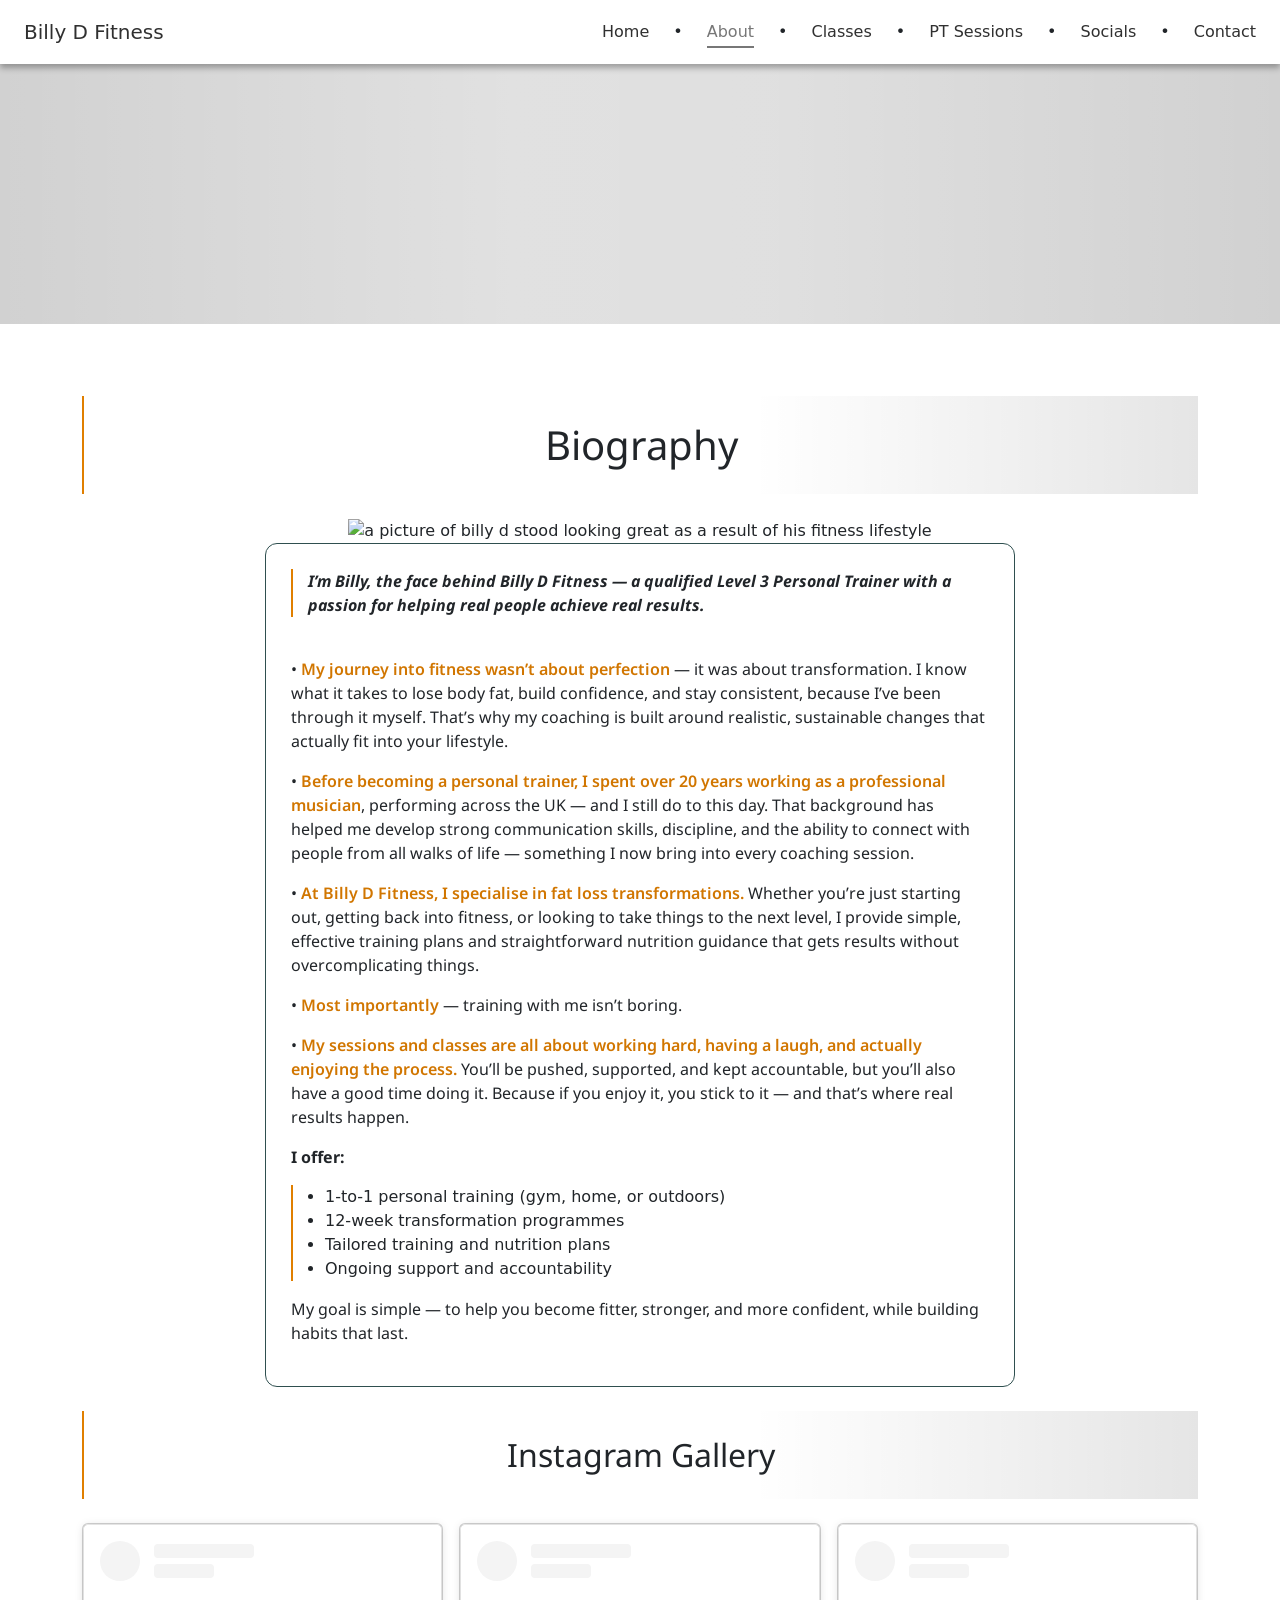
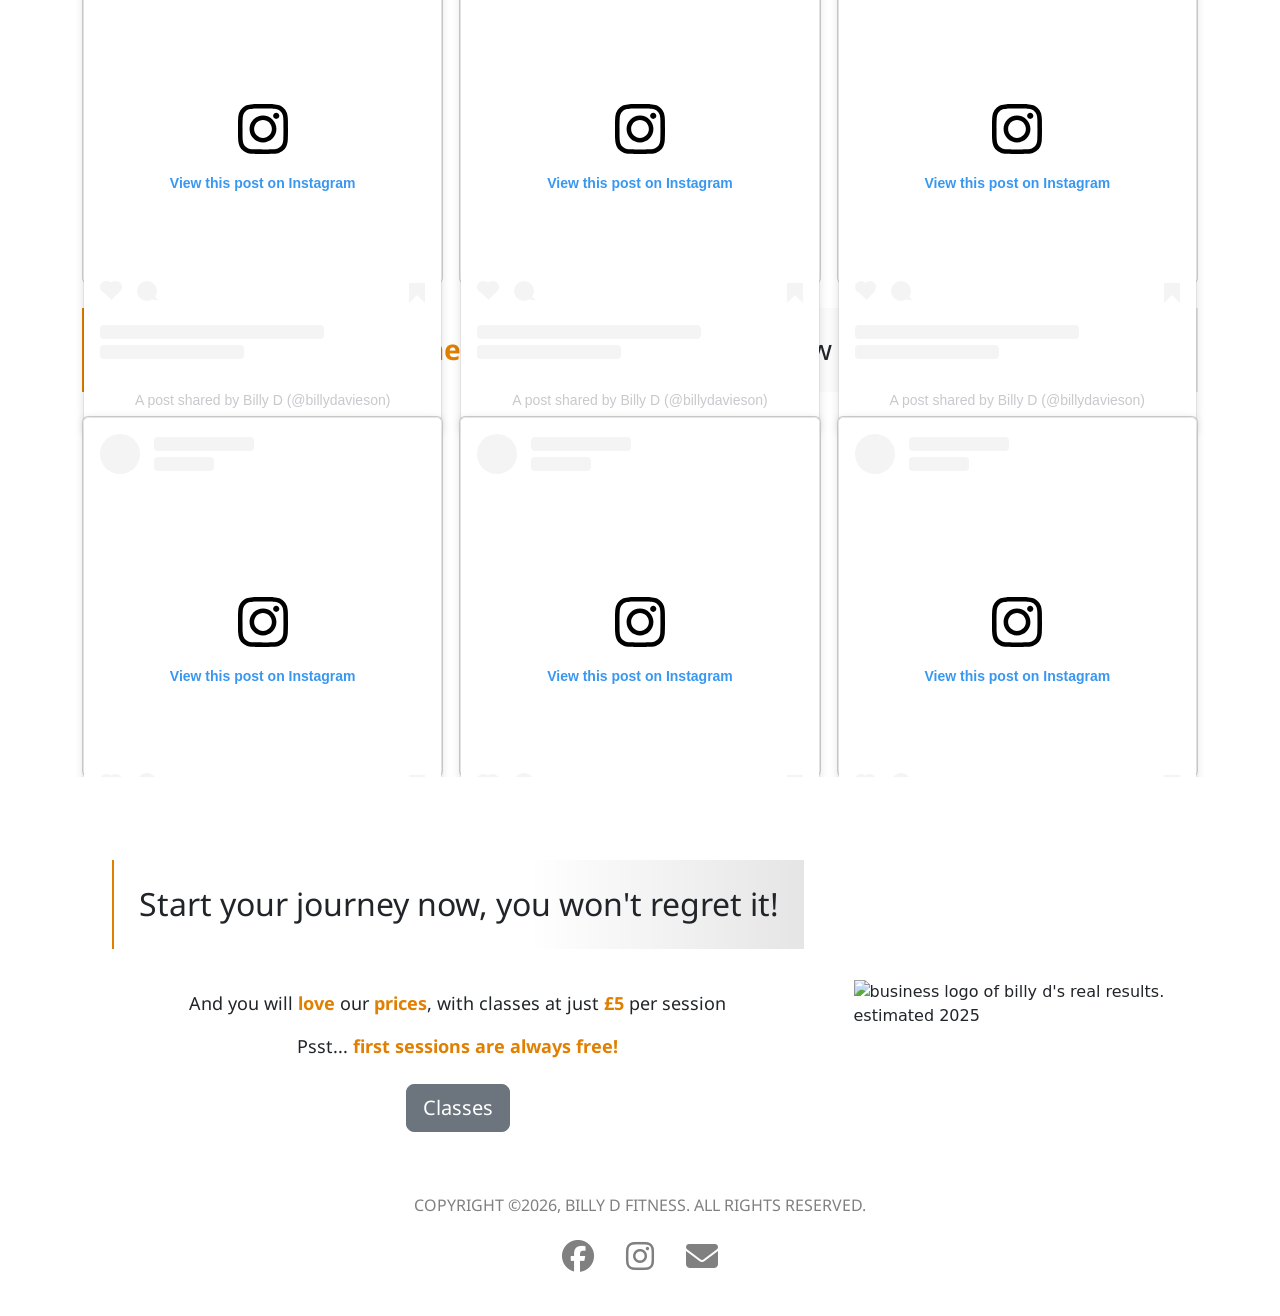
==== commit f0458bf9: "update: about styles and add: biography" ====
--- a/pages/about.html
+++ b/pages/about.html
@@ -68,8 +68,30 @@
         <div data-bg="https://res.cloudinary.com/dcos20qus/image/upload/v1777818998/94e450a5582f051aad15f8cc7bbd7d28.webp" class="background-image mt-4" style="background-image: url(https://res.cloudinary.com/dcos20qus/image/upload/v1777818998/94e450a5582f051aad15f8cc7bbd7d28.webp);"></div>
         <br>
         <section class="py-5 text-center" style="overflow-x: hidden;" aria-label="Intagram Gallery">
-        <div class="container" style="overflow-x: hidden;">
-            <h2 class="mb-4 title-jazz" style="z-index: 800;">Instagram Gallery</h2>
+        <div class="container fade" style="overflow-x: hidden; overflow-y: hidden;">
+            <h1 class="mb-4 title-jazz">Biography</h1>
+            <img loading="lazy" class="intro-image" src="https://res.cloudinary.com/dcos20qus/image/upload/v1777821775/c7a8649a28d0fb8f738e61accf468829.webp" alt="a picture of billy d stood looking great as a result of his fitness lifestyle"></img>
+            <div class="bio-container">
+                <div class="bio">
+                <div class="border-left"><p style="text-align: left !important;"><strong><em>I’m Billy, the face behind Billy D Fitness — a qualified Level 3 Personal Trainer with a passion for helping real people achieve real results.</em></strong></p></div>
+                <br>
+                <p>• <span class="em-span">My journey into fitness wasn’t about perfection</span> — it was about transformation. I know what it takes to lose body fat, build confidence, and stay consistent, because I’ve been through it myself. That’s why my coaching is built around realistic, sustainable changes that actually fit into your lifestyle.</p>
+                <p>• <span class="em-span">Before becoming a personal trainer, I spent over 20 years working as a professional musician</span>, performing across the UK — and I still do to this day. That background has helped me develop strong communication skills, discipline, and the ability to connect with people from all walks of life — something I now bring into every coaching session.</p>
+                <p>• <span class="em-span">At Billy D Fitness, I specialise in fat loss transformations.</span> Whether you’re just starting out, getting back into fitness, or looking to take things to the next level, I provide simple, effective training plans and straightforward nutrition guidance that gets results without overcomplicating things.</p>
+                <p>• <span class="em-span">Most importantly</span> — training with me isn’t boring.</p>
+                <p>• <span class="em-span">My sessions and classes are all about working hard, having a laugh, and actually enjoying the process.</span> You’ll be pushed, supported, and kept accountable, but you’ll also have a good time doing it. Because if you enjoy it, you stick to it — and that’s where real results happen.</p>
+                <p><strong>I offer:</strong></p>
+                <ul>
+                    <li>1-to-1 personal training (gym, home, or outdoors)</li>
+                    <li>12-week transformation programmes</li>
+                    <li>Tailored training and nutrition plans</li>
+                    <li>Ongoing support and accountability</li>
+                </ul>
+                <p>My goal is simple — to help you become fitter, stronger, and more confident, while building habits that last.</p>
+                </div>
+            </div>
+            <br>
+            <h2 class="mb-4 title-jazz">Instagram Gallery</h2>
             <div class="row g-3">
                 <!-- Square 1 -->
                 <div class="col-md-4 col-sm-6">
--- a/assets/css/body.css
+++ b/assets/css/body.css
@@ -102,6 +102,29 @@
     border-radius: 18px;
     background-color: #f5f5f5;
 }
+.bio-container{
+    display: flex;
+    justify-content: center;
+    align-items: center;
+}
+.bio{
+    text-align: start !important;
+    padding: 25px;
+    border: 1px darkslategray solid;
+    border-radius: 12px;
+
+}
+.bio ul{
+    border-left: solid 2px rgb(224, 127, 0);
+}
+.border-left{
+    border-left: solid 2px rgb(224, 127, 0);
+    padding-left: 15px;
+}
+.em-span{
+    font-weight: 600;
+    color: rgb(209, 118, 0);
+}
 
 /* EXTRAS */
 
--- a/assets/css/responsive_elements.css
+++ b/assets/css/responsive_elements.css
@@ -16,6 +16,9 @@
         padding: 10px;
         gap: 150px;
     }
+    .bio{
+        width: 750px;
+    }
 }
 @media(max-width: 500px){
     .nice-box{
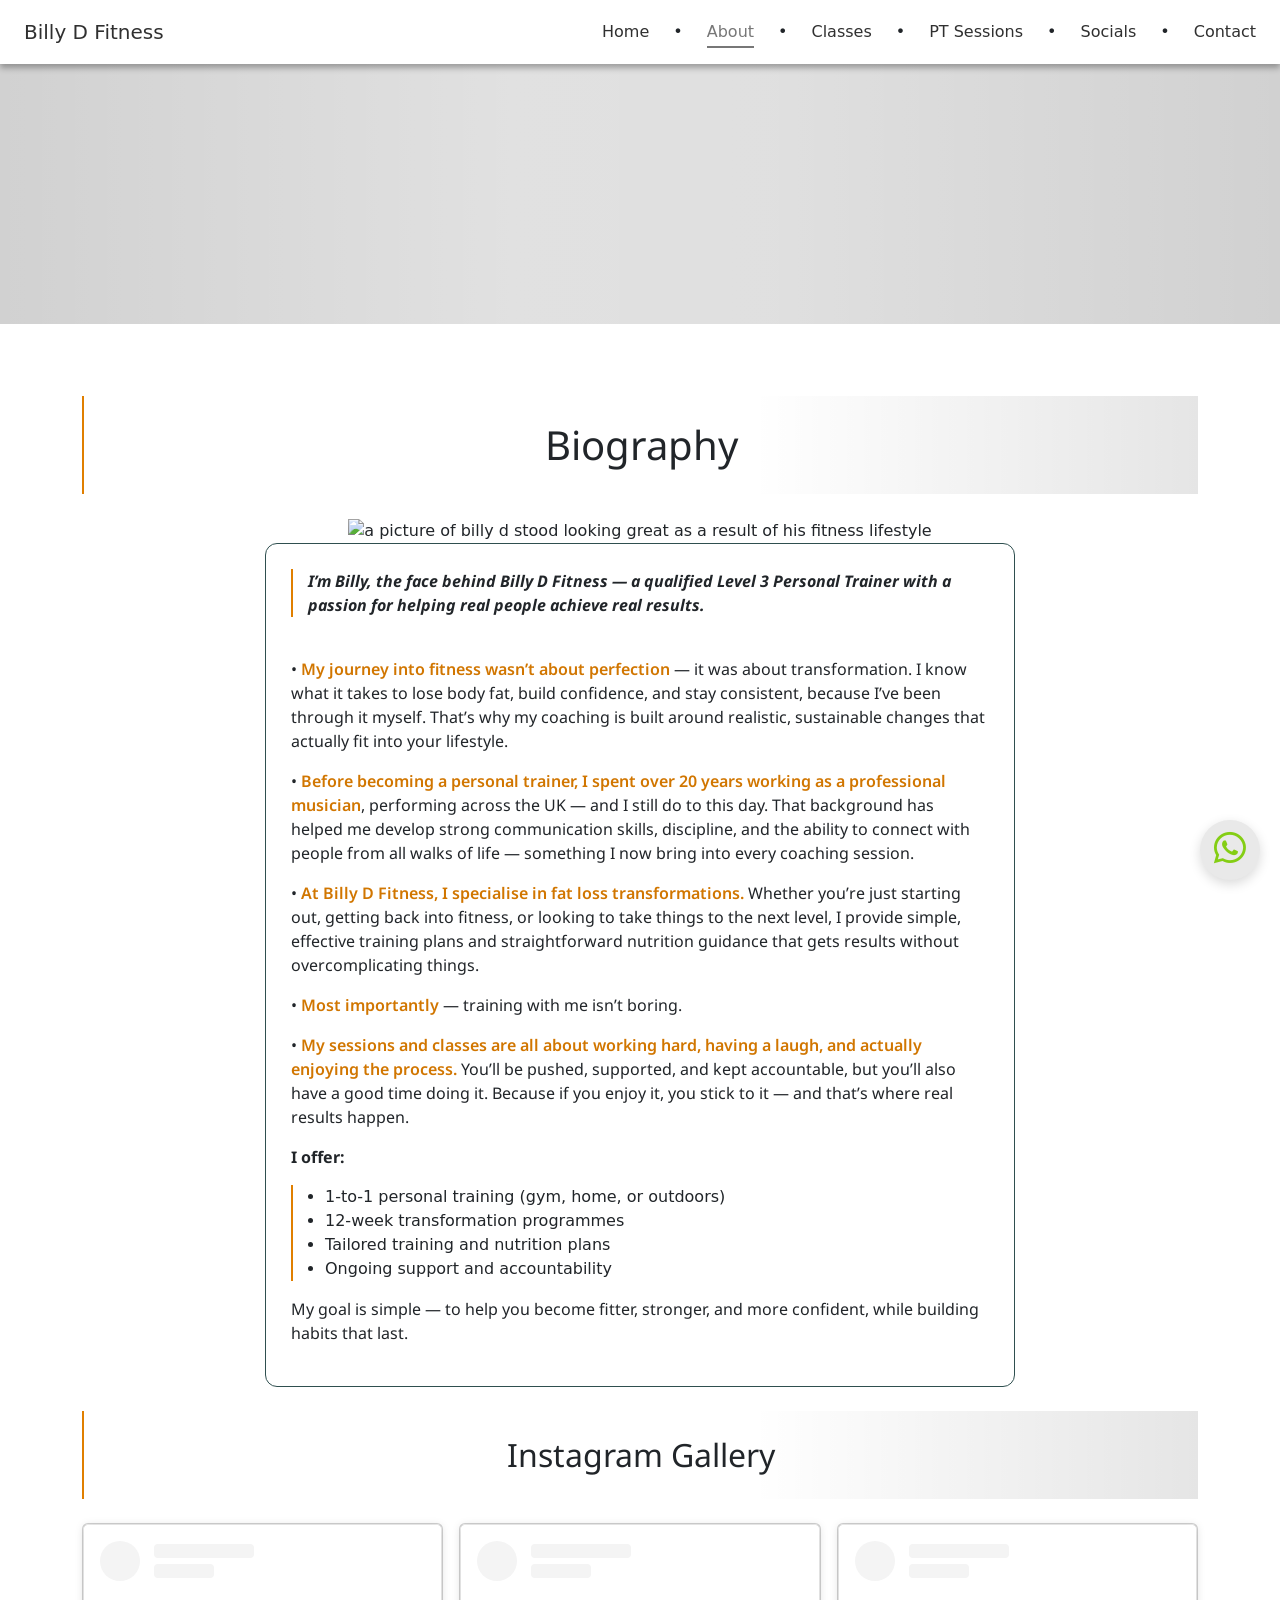
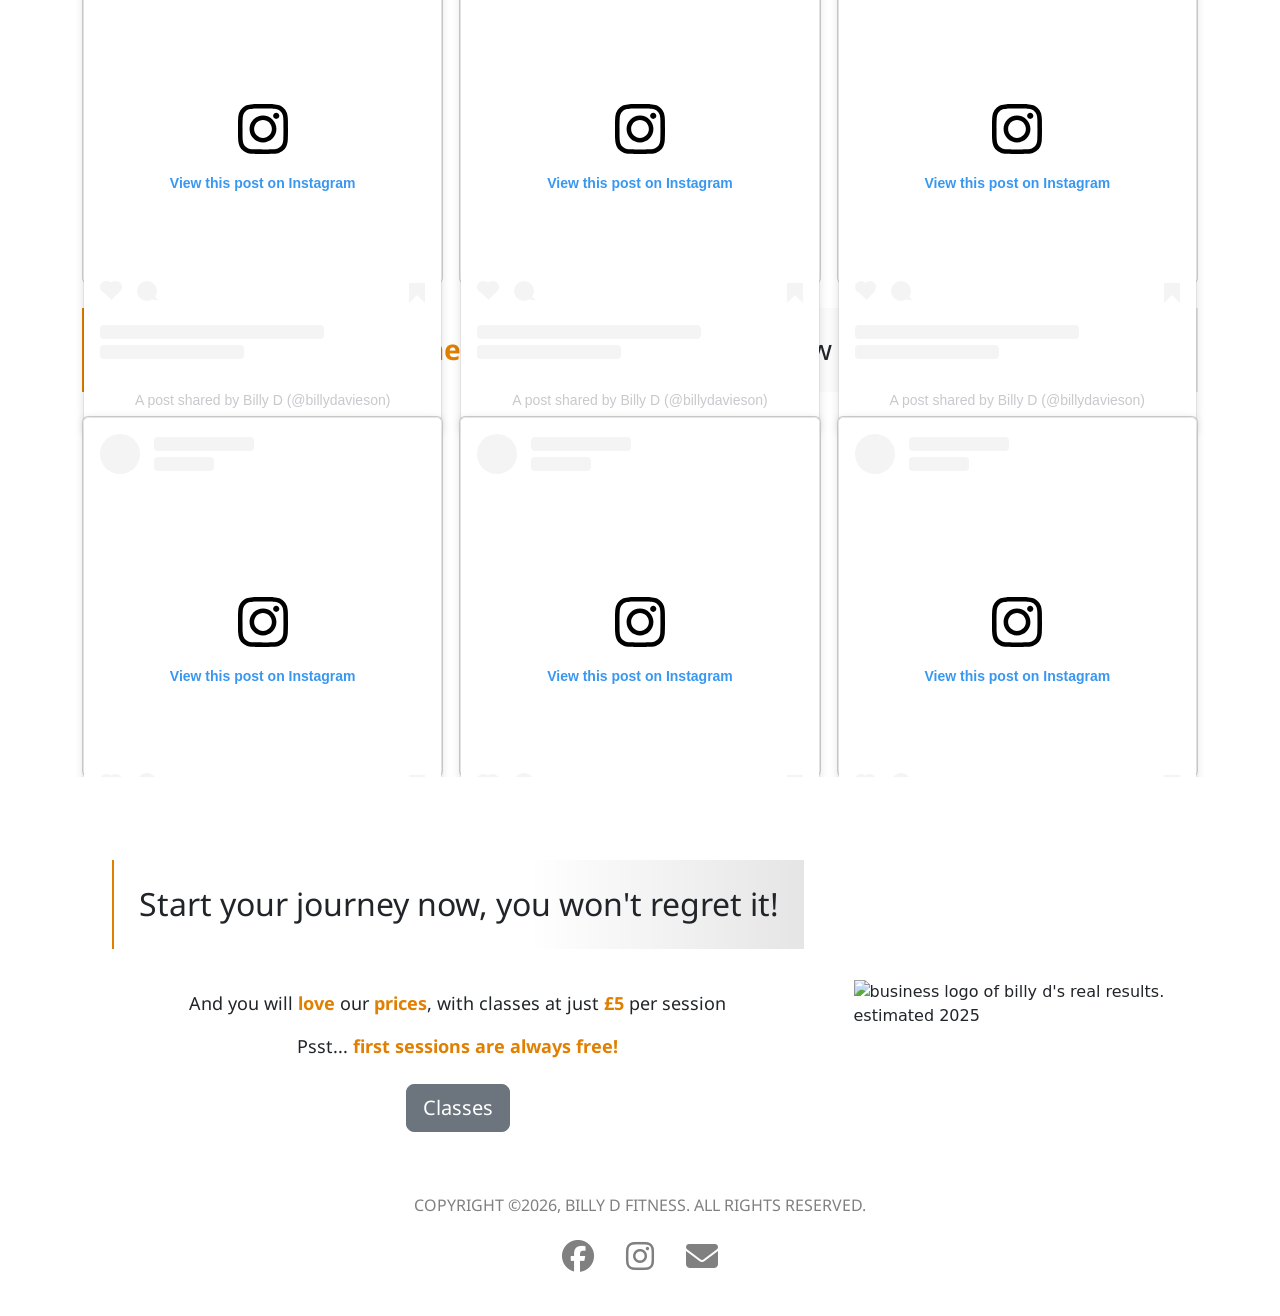
==== commit ec7f1cf7: "update: contact form and add number. add: whatsapp bubble fixed" ====
--- a/pages/about.html
+++ b/pages/about.html
@@ -152,6 +152,9 @@
             </div>
             <img loading="lazy" class="intro-image" src="https://res.cloudinary.com/dcos20qus/image/upload/v1777818998/94e450a5582f051aad15f8cc7bbd7d28.webp" alt="business logo of billy d's real results. estimated 2025"></img>
         </div>
+        <div class="whatsapp-bubble">
+            <a href="https://wa.me/07752509001" target="_blank" style="color: rgb(132, 206, 20);"><i class="fa-brands fa-whatsapp"></i></a>
+        </div>
 </main>
 
     <footer class="container-fluid">
--- a/assets/css/body.css
+++ b/assets/css/body.css
@@ -155,4 +155,31 @@
 }
 .card{
     min-height: 350px !important;
+}
+.whatsapp-bubble {
+    position: fixed;
+    bottom: 20px;           /* Distance from bottom - adjust as needed */
+    right: 20px;            /* Distance from right - adjust as needed */
+    z-index: 1000;          /* Ensures it appears above other content */
+    width: 60px;            /* Adjust size */
+    height: 60px;
+    border-radius: 50%;     /* Makes it circular */
+    display: flex;
+    align-items: center;
+    justify-content: center;
+    background-color: #e9e9e9;  /* WhatsApp green */
+    box-shadow: 0 4px 12px rgba(0, 0, 0, 0.15);
+    cursor: pointer;
+    transition: transform 0.3s ease;
+}
+
+.whatsapp-bubble:hover {
+    transform: scale(1.1);
+}
+
+.whatsapp-bubble a {
+    color: white;
+    font-size: 36px;
+    text-decoration: none;
+    margin-bottom: 2.5px;
 }
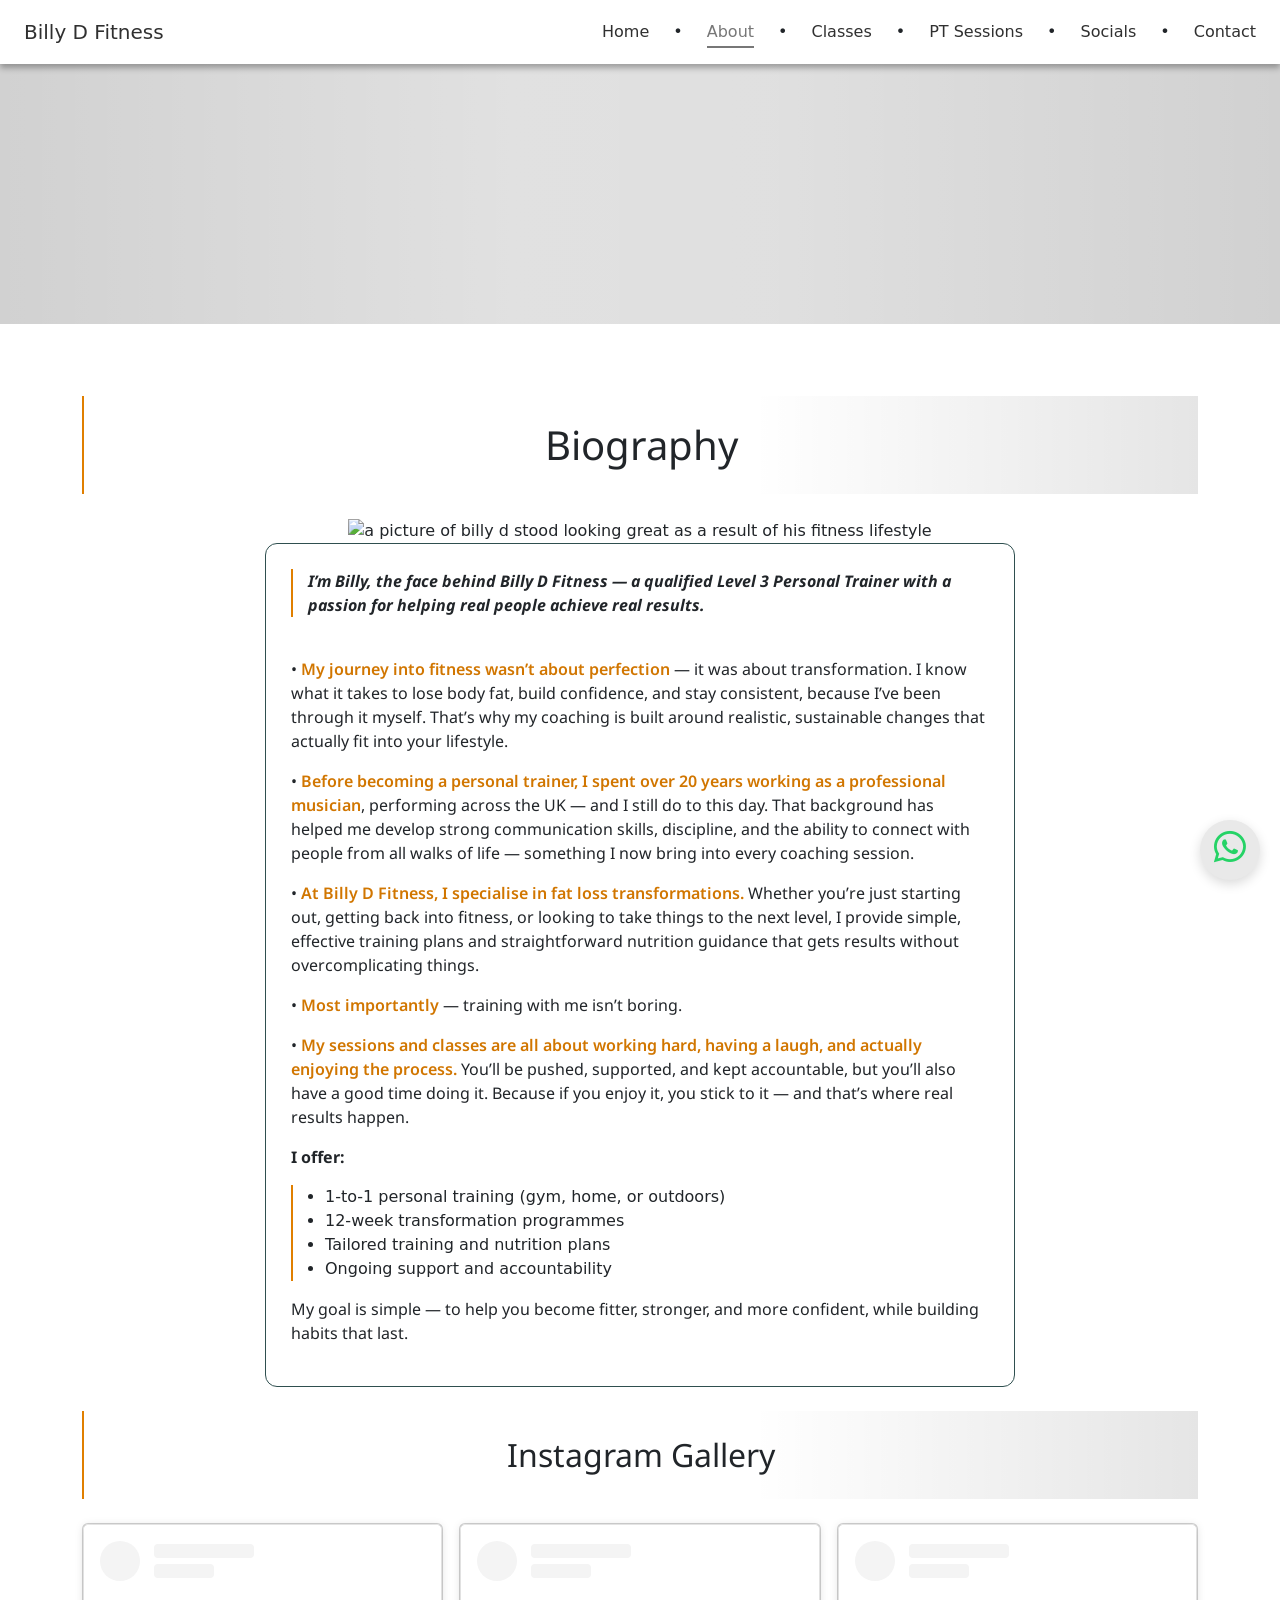
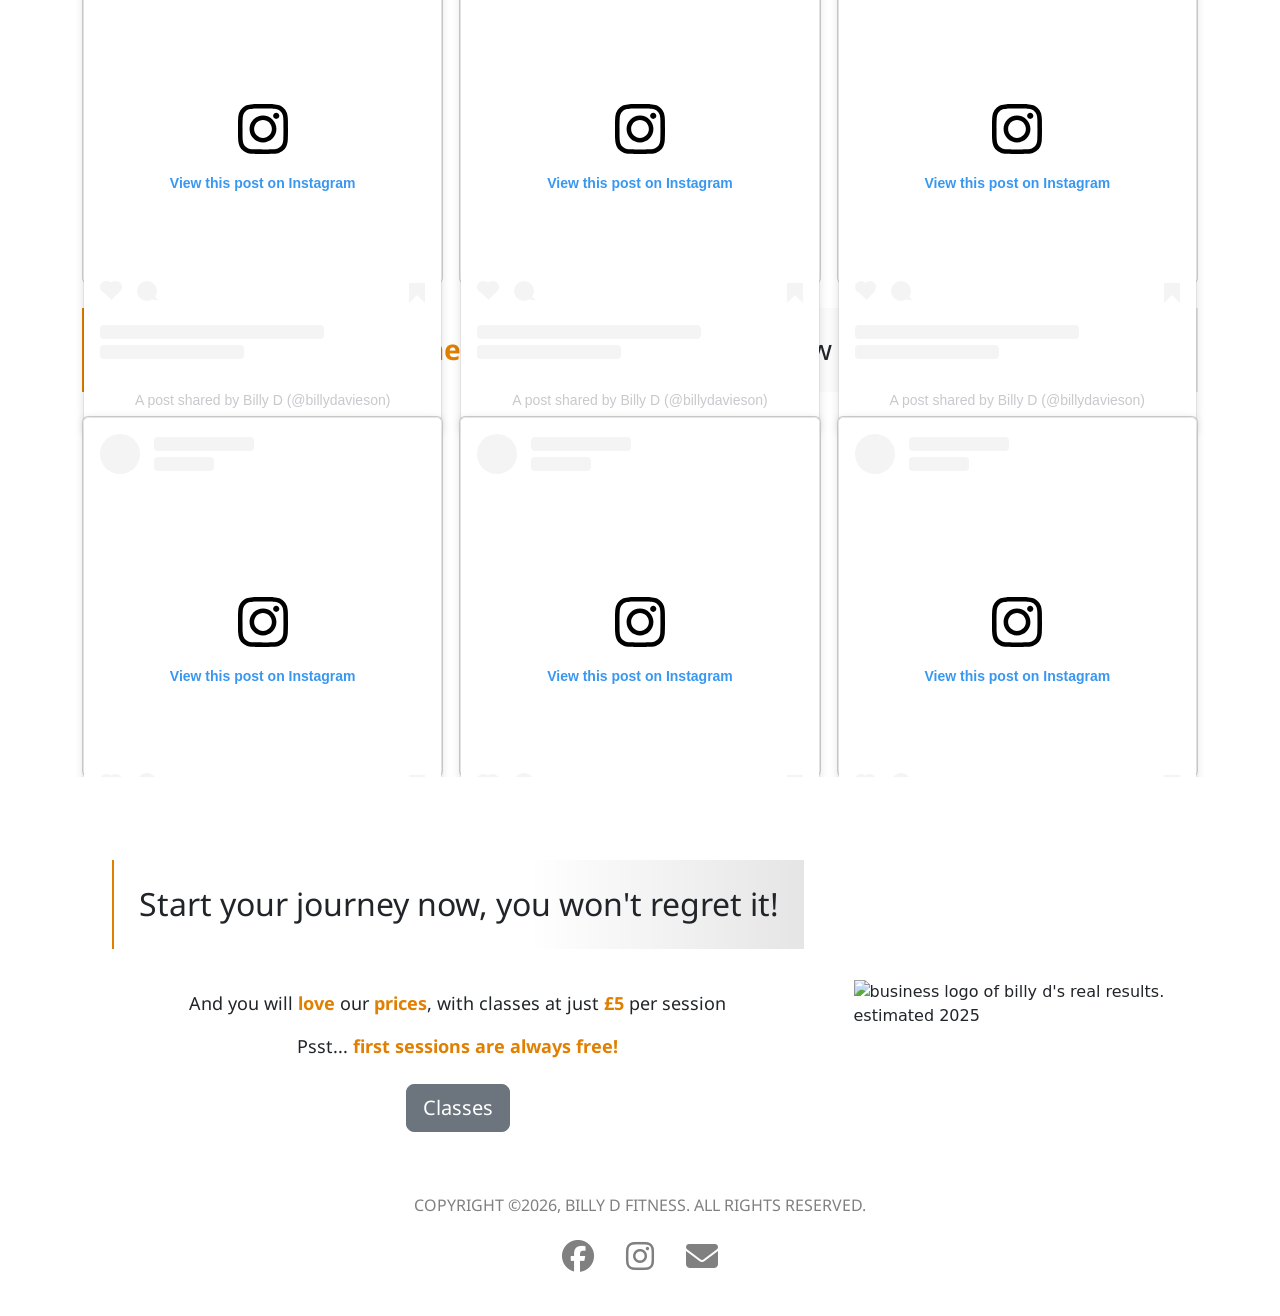
==== commit 86111f3a: "update: whatsapp logo color and margin" ====
--- a/pages/about.html
+++ b/pages/about.html
@@ -153,7 +153,7 @@
             <img loading="lazy" class="intro-image" src="https://res.cloudinary.com/dcos20qus/image/upload/v1777818998/94e450a5582f051aad15f8cc7bbd7d28.webp" alt="business logo of billy d's real results. estimated 2025"></img>
         </div>
         <div class="whatsapp-bubble">
-            <a href="https://wa.me/07752509001" target="_blank" style="color: rgb(132, 206, 20);"><i class="fa-brands fa-whatsapp"></i></a>
+            <a href="https://wa.me/447752509001" target="_blank" style="color: rgb(37, 211, 102);"><i class="fa-brands fa-whatsapp"></i></a>
         </div>
 </main>
 
--- a/assets/css/body.css
+++ b/assets/css/body.css
@@ -181,5 +181,5 @@
     color: white;
     font-size: 36px;
     text-decoration: none;
-    margin-bottom: 2.5px;
+    margin-bottom: 3.5px;
 }
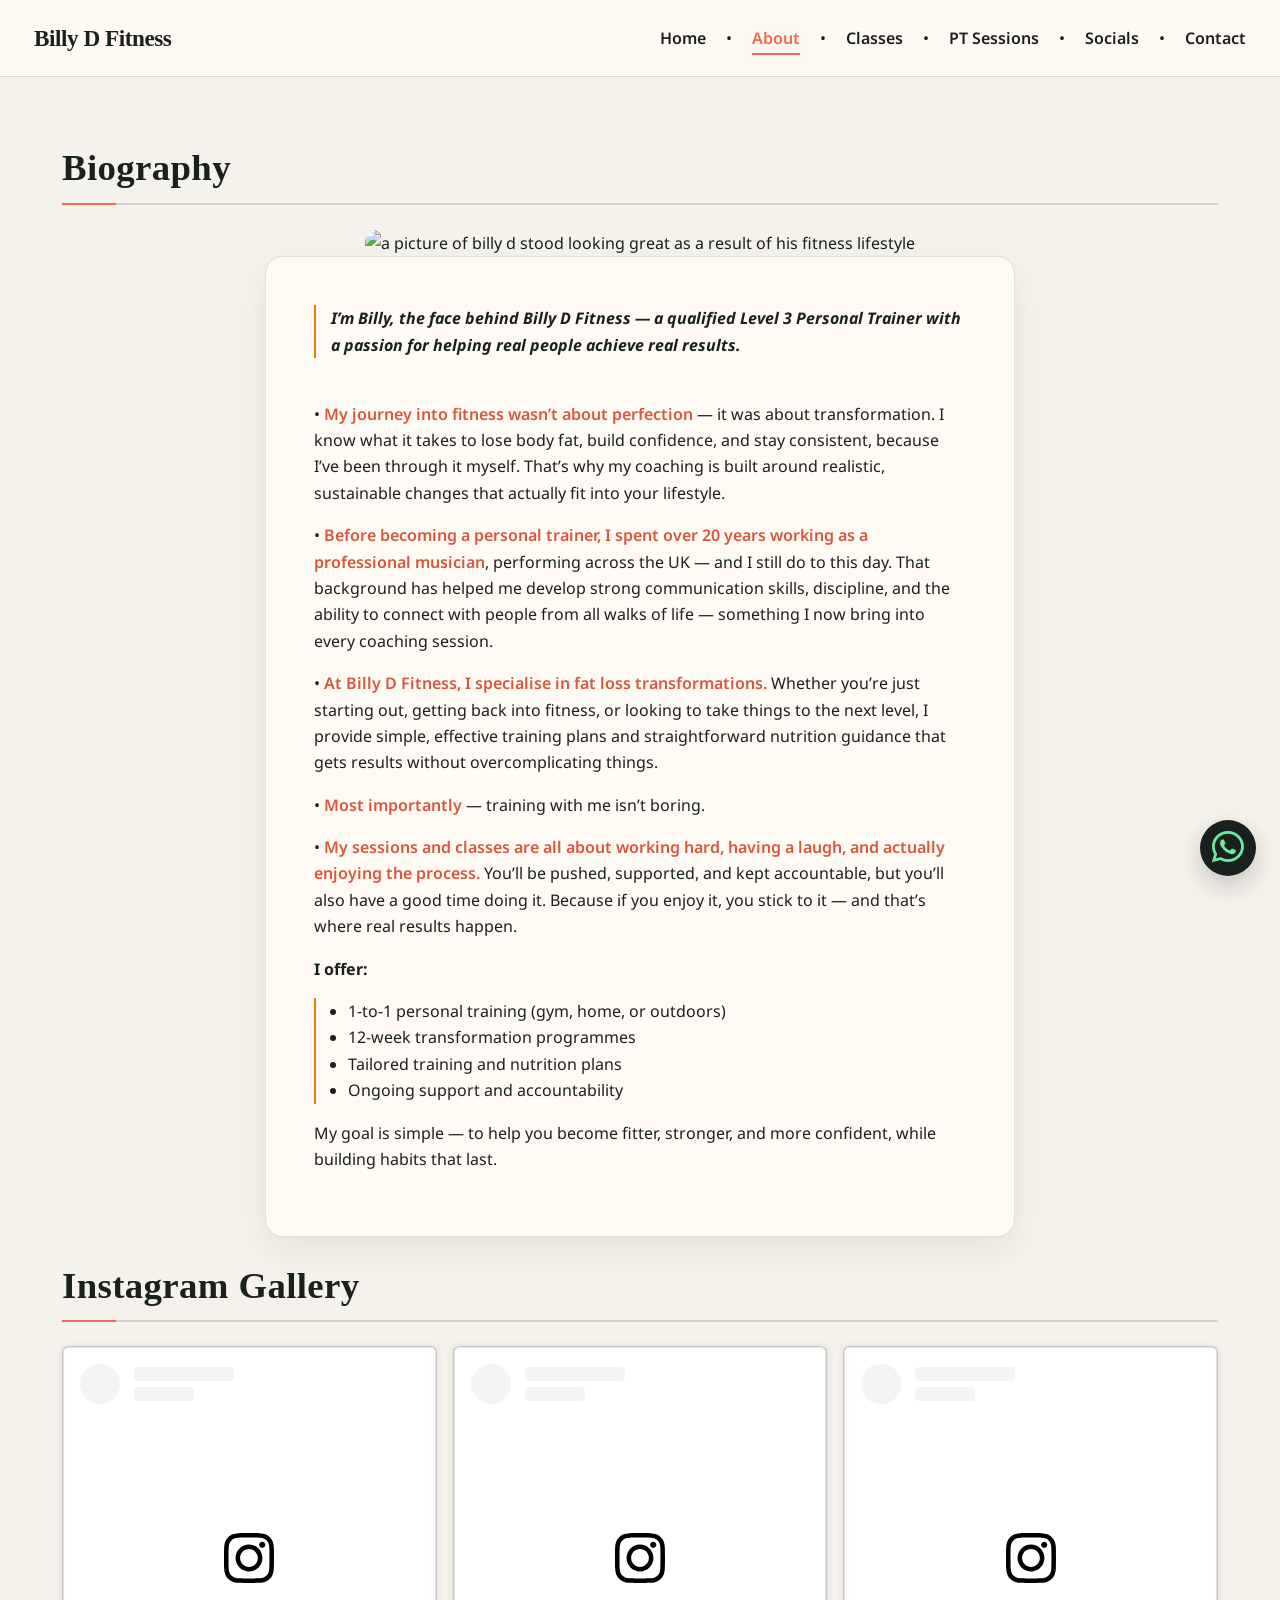
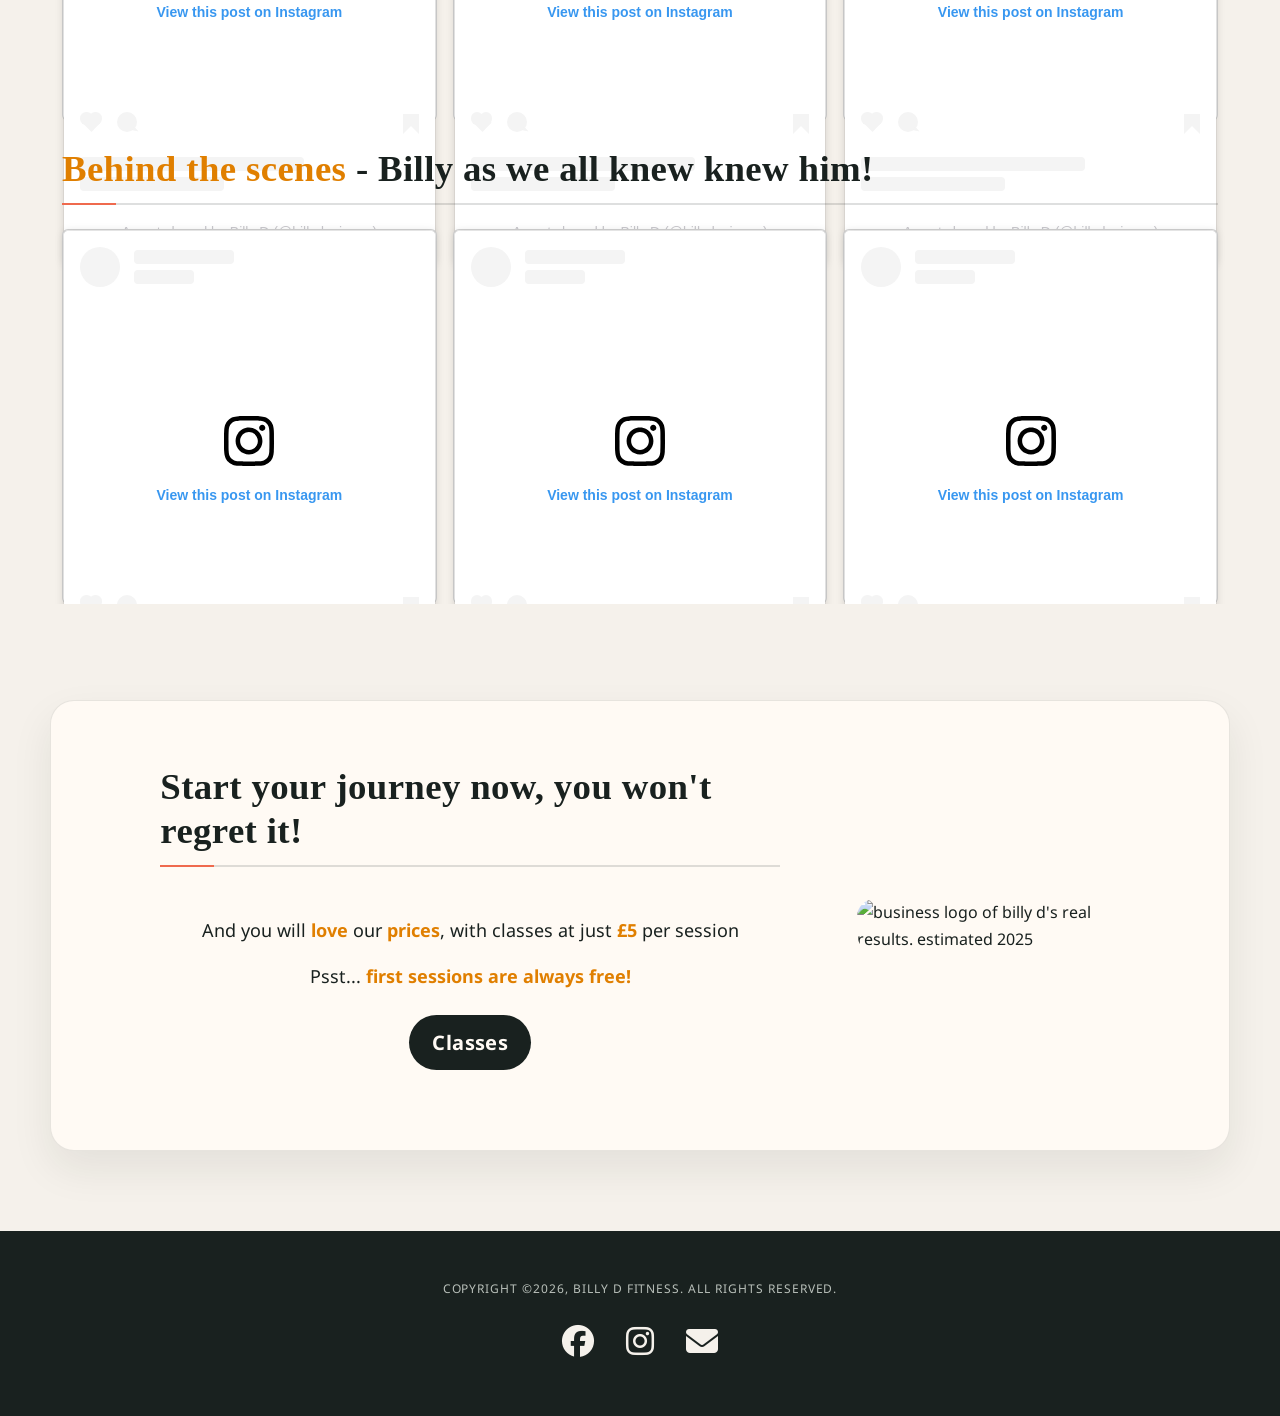
==== commit f713a316: "Remv: hero & update CSS" ====
--- a/pages/about.html
+++ b/pages/about.html
@@ -65,7 +65,6 @@
     </header>
 
     <main>
-        <div data-bg="https://res.cloudinary.com/dcos20qus/image/upload/v1777818998/94e450a5582f051aad15f8cc7bbd7d28.webp" class="background-image mt-4" style="background-image: url(https://res.cloudinary.com/dcos20qus/image/upload/v1777818998/94e450a5582f051aad15f8cc7bbd7d28.webp);"></div>
         <br>
         <section class="py-5 text-center" style="overflow-x: hidden;" aria-label="Intagram Gallery">
         <div class="container fade" style="overflow-x: hidden; overflow-y: hidden;">
--- a/assets/css/body.css
+++ b/assets/css/body.css
@@ -2,12 +2,141 @@
     margin: 0;
     padding: 0;
     overflow-x: hidden;
+    background: #f5f1eb;
+    color: #19211f;
+    font-family: "Noto Sans", sans-serif;
+    line-height: 1.65;
+}
+::selection{
+    background: #ef6a4e;
+    color: #fffaf4;
+}
+main{
+    padding-top: 72px;
+}
+.container{
+    max-width: 1180px;
+}
+.background-image {
+    height: clamp(260px, 42vw, 520px);
+    margin: 0 !important;
+    background-color: #d9d1c6;
+    background-position: center;
+    background-size: cover;
+    border-radius: 0 0 28px 28px;
+    overflow: hidden;
+    box-shadow: 0 18px 45px rgba(25, 33, 31, .12);
+}
+.background-image::before {
+    background: linear-gradient(90deg, rgba(25, 33, 31, .38), rgba(25, 33, 31, .04) 62%, rgba(25, 33, 31, .22));
 }
 .main-content{
-    margin-top: 4rem;
-    padding: 30px;
-    padding-top: 50px;
-    padding-bottom: 100px;
+    margin-top: 0;
+    padding: 92px 30px;
+    gap: 1rem;
+}
+.main-content > p,
+.main-content > h1,
+.main-content > h2,
+.main-content > h3{
+    max-width: 820px;
+}
+.logo-container{
+    max-width: 1180px;
+    margin: 3rem auto;
+    padding: clamp(28px, 5vw, 68px);
+    gap: clamp(28px, 6vw, 90px);
+    background: #fffaf4;
+    border: 1px solid rgba(25, 33, 31, .1);
+    border-radius: 24px;
+    box-shadow: 0 18px 42px rgba(25, 33, 31, .08);
+}
+.intro-image{
+    width: min(31%, 300px);
+    border-radius: 18px;
+    box-shadow: 14px 14px 0 #ef6a4e;
+}
+.introduction-text{
+    max-width: 620px;
+}
+.introduction-text p{
+    max-width: 580px;
+}
+.bio{
+    width: min(100%, 820px);
+    padding: clamp(24px, 5vw, 48px);
+    border: 1px solid rgba(25, 33, 31, .12);
+    border-radius: 18px;
+    background: #fffaf4;
+    box-shadow: 0 14px 35px rgba(25, 33, 31, .07);
+}
+.maps{
+    width: min(100% - 32px, 1180px);
+    padding: 8px;
+    border: 1px solid rgba(25, 33, 31, .12);
+    border-radius: 20px;
+    background: #fffaf4;
+    overflow: hidden;
+}
+.maps iframe{
+    max-width: 100%;
+    border-radius: 14px;
+}
+.title-jazz{
+    margin: 0 0 1rem;
+    padding: 14px 20px;
+    color: #19211f;
+    background: transparent;
+    border-left: 5px solid #ef6a4e;
+    text-align: left;
+    font-size: clamp(1.45rem, 3vw, 2.3rem);
+    letter-spacing: .01em;
+}
+.em-span,
+.title-jazz em{
+    color: #d9573d !important;
+}
+.btn{
+    border: 0;
+    border-radius: 999px;
+    padding: .78rem 1.45rem;
+    background: #19211f;
+    color: #fffaf4;
+    font-weight: 700;
+    letter-spacing: .02em;
+    transition: transform .2s ease, background .2s ease, box-shadow .2s ease;
+}
+.btn:hover,
+.btn:focus-visible{
+    background: #ef6a4e;
+    color: #fffaf4;
+    transform: translateY(-2px);
+    box-shadow: 0 10px 20px rgba(25, 33, 31, .16);
+}
+.nice-box{
+    min-height: 0;
+    padding: 28px;
+    border: 1px solid rgba(25, 33, 31, .11);
+    border-radius: 18px;
+    background: #fffaf4;
+    box-shadow: 0 14px 35px rgba(25, 33, 31, .07);
+}
+.nice-box .title-jazz{
+    width: 100%;
+}
+.whatsapp-bubble{
+    width: 56px;
+    height: 56px;
+    right: 24px;
+    bottom: 24px;
+    background: #19211f;
+    box-shadow: 0 10px 25px rgba(25, 33, 31, .2);
+}
+.whatsapp-bubble a{ color: #6ee7a0 !important; }
+.main-content{
+    margin-top: 0;
+    padding: 92px 30px;
+    padding-bottom: 92px;
     text-align: center;
     display: flex;
     justify-content: center;
@@ -16,12 +145,11 @@
     /* background-color: rgb(238, 236, 231); */
 }
 .background-image {
-    background-color: #cccccc; /* Used if the image is unavailable */
-    height: 300px; /* You must set a specified height */
-    background-position-y: top;
+    background-color: #d9d1c6;
+    height: clamp(260px, 42vw, 520px);
     background-position: center; /* Center the image */
-    background-repeat: no-repeat; /* Do not repeat the image */
-    background-size: contain;
+    background-repeat: no-repeat;
+    background-size: cover;
     display: flex;
     justify-content: center;
     align-items: center;
@@ -35,21 +163,28 @@
     left: 0;
     right: 0;
     bottom: 0;
-    background: linear-gradient(90deg,rgba(255, 255, 255, 0.1) 0%, rgba(255, 255, 255, 0.411) 40%,rgba(255, 255, 255, 0.39) 60%, rgba(255, 255, 255, 0.1) 100%);
+    background: linear-gradient(90deg, rgba(25, 33, 31, .38), rgba(25, 33, 31, .04) 62%, rgba(25, 33, 31, .22));
     pointer-events: none;
 }
 .intro-image{
     width: 25%;
     height: auto;
+    border-radius: 18px;
+    box-shadow: none;
 }
 .logo-container{
-    margin-top: 25px;
-    display: flex;
-    flex-direction: column;
-    justify-content: center;
-    align-items: center;
-    padding: 10px;
-    gap: 50px;
+    margin: 3rem auto;
+    display: flex;
+    flex-direction: column;
+    justify-content: center;
+    align-items: center;
+    padding: clamp(32px, 5vw, 68px);
+    gap: clamp(32px, 6vw, 90px);
+    max-width: 1180px;
+    background: #fffaf4;
+    border: 1px solid rgba(25, 33, 31, .1);
+    border-radius: 24px;
+    box-shadow: 0 18px 42px rgba(25, 33, 31, .08);
 }
 .row-container{
     display: flex;
@@ -98,9 +233,10 @@
     display: flex;
     justify-content: center;
     align-items: center;
-    border: 2px solid darkslategray;
-    border-radius: 18px;
-    background-color: #f5f5f5;
+    border: 1px solid rgba(25, 33, 31, .12);
+    border-radius: 20px;
+    padding: 8px;
+    background-color: #fffaf4;
 }
 .bio-container{
     display: flex;
@@ -109,9 +245,12 @@
 }
 .bio{
     text-align: start !important;
-    padding: 25px;
-    border: 1px darkslategray solid;
-    border-radius: 12px;
+    width: min(100%, 820px);
+    padding: clamp(28px, 5vw, 48px);
+    border: 1px solid rgba(25, 33, 31, .12);
+    border-radius: 18px;
+    background: #fffaf4;
+    box-shadow: 0 14px 35px rgba(25, 33, 31, .07);
 
 }
 .bio ul{
@@ -129,23 +268,38 @@
 /* EXTRAS */
 
 .title-jazz{
-    background: linear-gradient(90deg, rgba(0, 0, 0, 0) 0%, rgba(0, 0, 0, 0) 20%, rgba(0, 0, 0, 0) 60%, rgba(0, 0, 0, 0.1) 100%);
-    padding: 25px;
-    text-align: center;
+    margin: 0 0 1rem;
+    padding: 0 0 12px;
+    color: #19211f;
+    background: transparent;
+    text-align: left;
     width: 100%;
-    border-left: solid 2px rgb(224, 127, 0)
+    border-left: 0;
+    border-bottom: 2px solid rgba(25, 33, 31, .14);
+    position: relative;
+}
+.title-jazz::after{
+    content: "";
+    position: absolute;
+    left: 0;
+    bottom: -2px;
+    width: 54px;
+    height: 2px;
+    background: #ef6a4e;
 }
 .nice-box{
-    padding: 8px;
-    padding-left: 10px;
-    padding-right: 10px;
+    padding: 34px clamp(24px, 4vw, 44px);
     display: flex;
     flex-direction: column;
     justify-content: top;
     align-items: center;
     text-align: center;
-    min-height: 500px;
+    min-height: 0;
     flex-grow: 1;
+    border: 1px solid rgba(25, 33, 31, .11);
+    border-radius: 18px;
+    background: #fffaf4;
+    box-shadow: 0 14px 35px rgba(25, 33, 31, .07);
 }
 .btn{
     transition: box-shadow ease-in-out 0.25s;
@@ -158,17 +312,17 @@
 }
 .whatsapp-bubble {
     position: fixed;
-    bottom: 20px;           /* Distance from bottom - adjust as needed */
-    right: 20px;            /* Distance from right - adjust as needed */
+    bottom: 24px;
+    right: 24px;
     z-index: 1000;          /* Ensures it appears above other content */
-    width: 60px;            /* Adjust size */
-    height: 60px;
+    width: 56px;
+    height: 56px;
     border-radius: 50%;     /* Makes it circular */
     display: flex;
     align-items: center;
     justify-content: center;
-    background-color: #e9e9e9;  /* WhatsApp green */
-    box-shadow: 0 4px 12px rgba(0, 0, 0, 0.15);
+    background-color: #19211f;
+    box-shadow: 0 10px 25px rgba(25, 33, 31, .2);
     cursor: pointer;
     transition: transform 0.3s ease;
 }
@@ -181,5 +335,5 @@
     color: white;
     font-size: 36px;
     text-decoration: none;
-    margin-bottom: 3.5px;
+    margin-bottom: 3px;
 }
--- a/assets/css/header.css
+++ b/assets/css/header.css
@@ -2,19 +2,25 @@
     z-index: 999;
 }
 .navbar{
-    box-shadow: 0 4px 6px rgba(0, 0, 0, 0.3) !important;
+  padding: 14px 22px !important;
+  background: rgba(255, 250, 244, .92) !important;
+  box-shadow: 0 1px 0 rgba(25, 33, 31, .12) !important;
 }
 .nav-links-container{
     display: none;
 }
 .navbar-brand{
-    color: rgb(48, 48, 48) !important
+  color: #19211f !important;
+  font-family: "Spectral", serif;
+  font-size: 1.45rem;
+  font-weight: 700;
+  letter-spacing: -.02em;
 }
 .custom-nav-links{
     display: flex;
     justify-content: end;
     align-items: center;
-    gap: 1.5rem;
+    gap: 1.25rem;
 }
 .custom-nav-page{
     font-size: normal !important;
@@ -22,7 +28,8 @@
     position: relative;
     text-decoration: none;
     transition: color 0.25s ease-in-out;
-    color: rgb(48, 48, 48);
+    color: #19211f;
+    font-weight: 600;
 } 
 .custom-nav-page:hover{
     color: rgb(100, 100, 100);
@@ -34,7 +41,7 @@
     bottom: -3.5px;
     width: 0;
     height: 2px;
-    background: rgb(119, 119, 119);
+    background: #ef6a4e;
     transition: width 0.3s ease;
 }
 /* Make underline appear when .underline-page is added */
@@ -44,7 +51,20 @@
 
 /* Ensure text is white when .underline-page is added */
 .custom-nav-page.underline-page {
-  color: rgb(119, 119, 119) !important;
+  color: #ef6a4e !important;
+}
+.navbar-toggler{
+    border: 1px solid rgba(25, 33, 31, .22);
+    border-radius: 10px;
+    padding: 8px 10px;
+}
+.offcanvas{
+    background: #fffaf4;
+}
+.offcanvas .nav-link{
+    color: #19211f;
+    padding: .8rem 0;
+    font-weight: 600;
 }
 .custom-nav-page.underline-page::after {
   width: 100%;
--- a/assets/css/footer.css
+++ b/assets/css/footer.css
@@ -1,9 +1,10 @@
 footer{
-    padding: 35px;
+    margin-top: 5rem;
+    padding: 48px 24px;
     display: flex;
     justify-content: center;
     align-items: center;
-    background-color: white;
+    background: #19211f;
 }
 .footer-container{
     display: flex;
@@ -20,12 +21,14 @@
 .footer-link{
     text-decoration: none;
     font-size: xx-large;
-    color: grey;
+    color: #f5f1eb;
     transition: color ease-in-out 0.25s;
 }
 .footer-link:hover{
-    color: rgb(88, 88, 88);
+    color: #ef6a4e;
 }
 .copyright{
-    color: grey;
+    color: #b9c0ba;
+    font-size: .75rem;
+    letter-spacing: .08em;
 }
--- a/assets/css/brand.css
+++ b/assets/css/brand.css
@@ -1,15 +1,15 @@
 @import url('https://fonts.googleapis.com/css2?family=Noto+Sans:ital,wght@0,100..900;1,100..900&family=Spectral:ital,wght@0,200;0,300;0,400;0,500;0,600;0,700;0,800;1,200;1,300;1,400;1,500;1,600;1,700;1,800&display=swap');
 
 h1, h2, h3, h4, h5, h6{
-    font-family: "Noto Sans", serif !important;
-    font-weight: 400 !important;
+    font-family: "Spectral", serif !important;
+    font-weight: 700 !important;
     font-style: normal !important;
 }
 p{
-    font-family: "Noto Sans", serif !important;
+    font-family: "Noto Sans", sans-serif !important;
     font-weight: 400 !important;
     font-style: normal !important;
 }
 .active{
-    color: rgb(168, 148, 31) !important;
+    color: #ef6a4e !important;
 } 
--- a/assets/css/responsive_elements.css
+++ b/assets/css/responsive_elements.css
@@ -6,7 +6,6 @@
         display: block !important;
     }
     .logo-container{
-        margin-top: 25px;
         display: flex;
         flex-direction: row;
     }
@@ -21,7 +20,14 @@
     }
 }
 @media(max-width: 500px){
+    main{ padding-top: 66px; }
+    .navbar{ padding: 12px 16px !important; }
+    .background-image{ border-radius: 0 0 18px 18px; }
+    .logo-container{ margin: 1.5rem 12px; }
+    .intro-image{ box-shadow: none; }
+    .main-content{ padding: 56px 20px; }
     .nice-box{
         width: 100vw;
+        border-radius: 0;
     }
 }
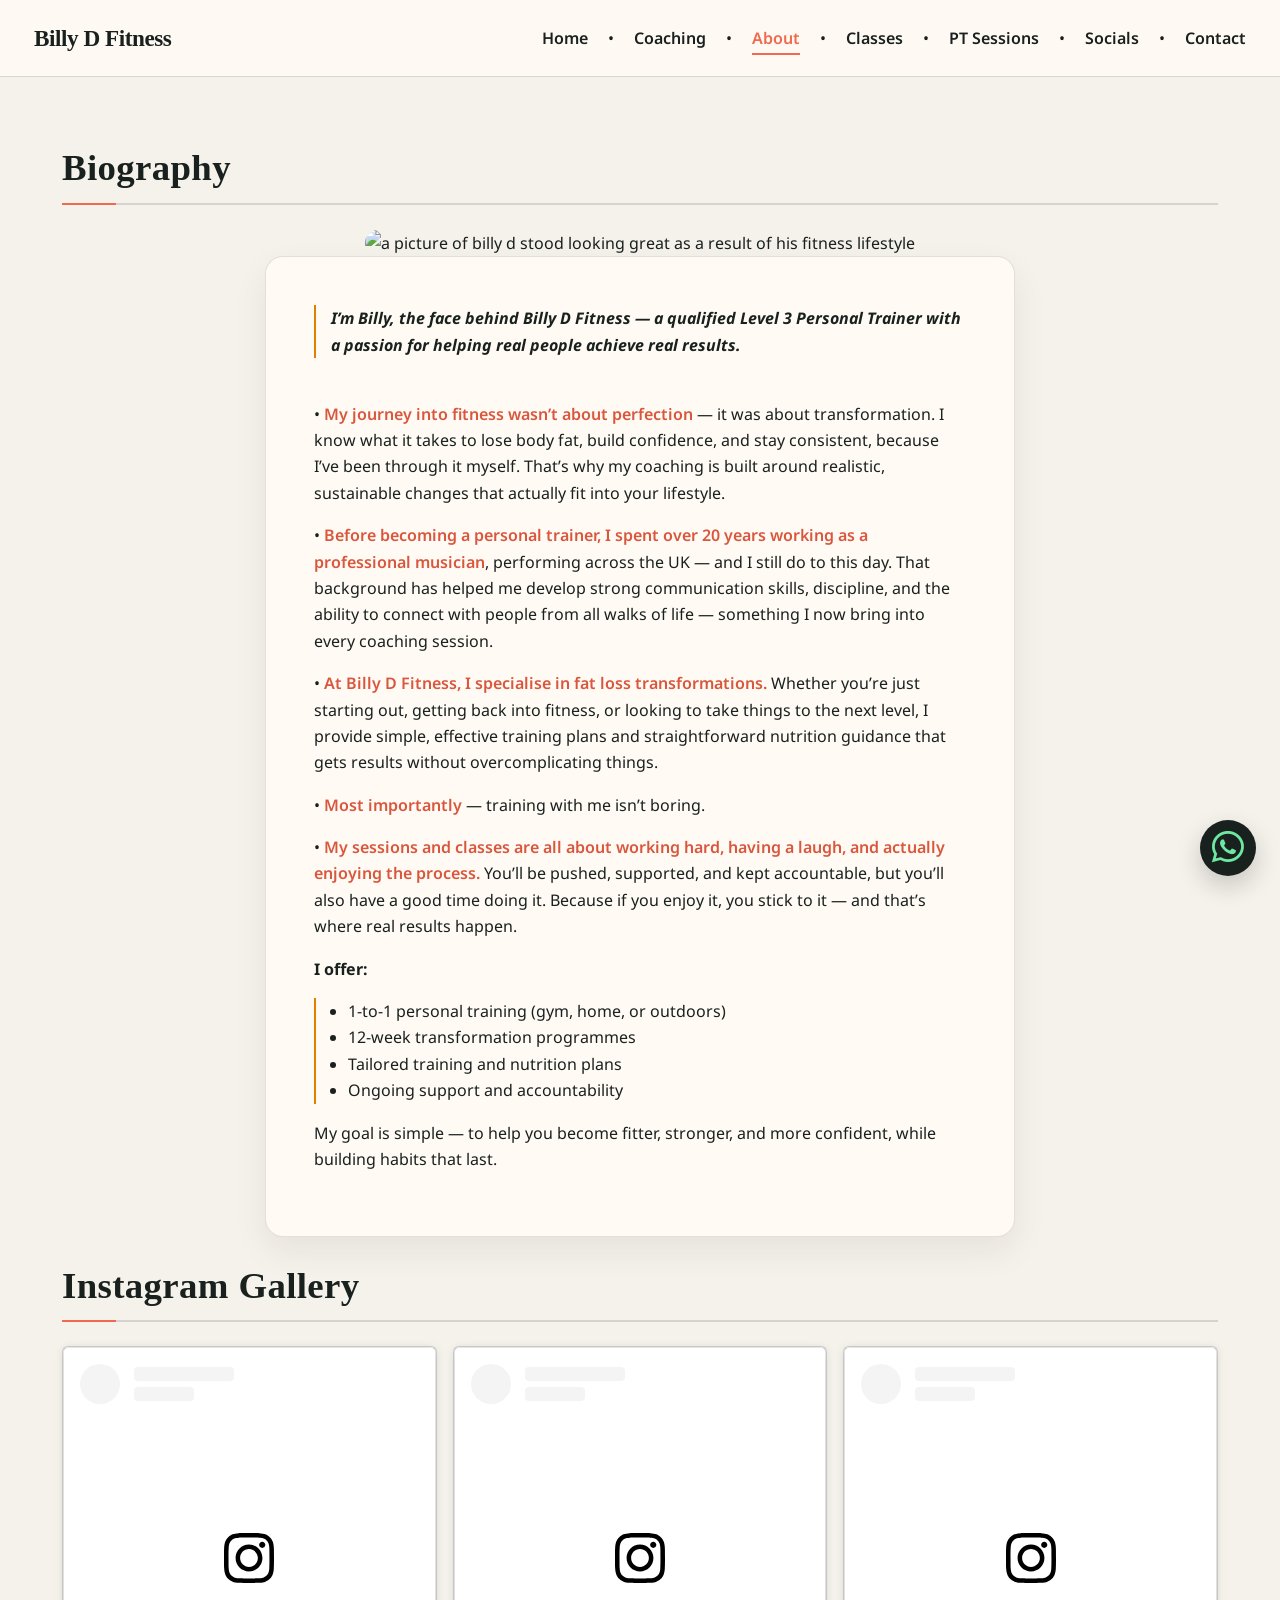
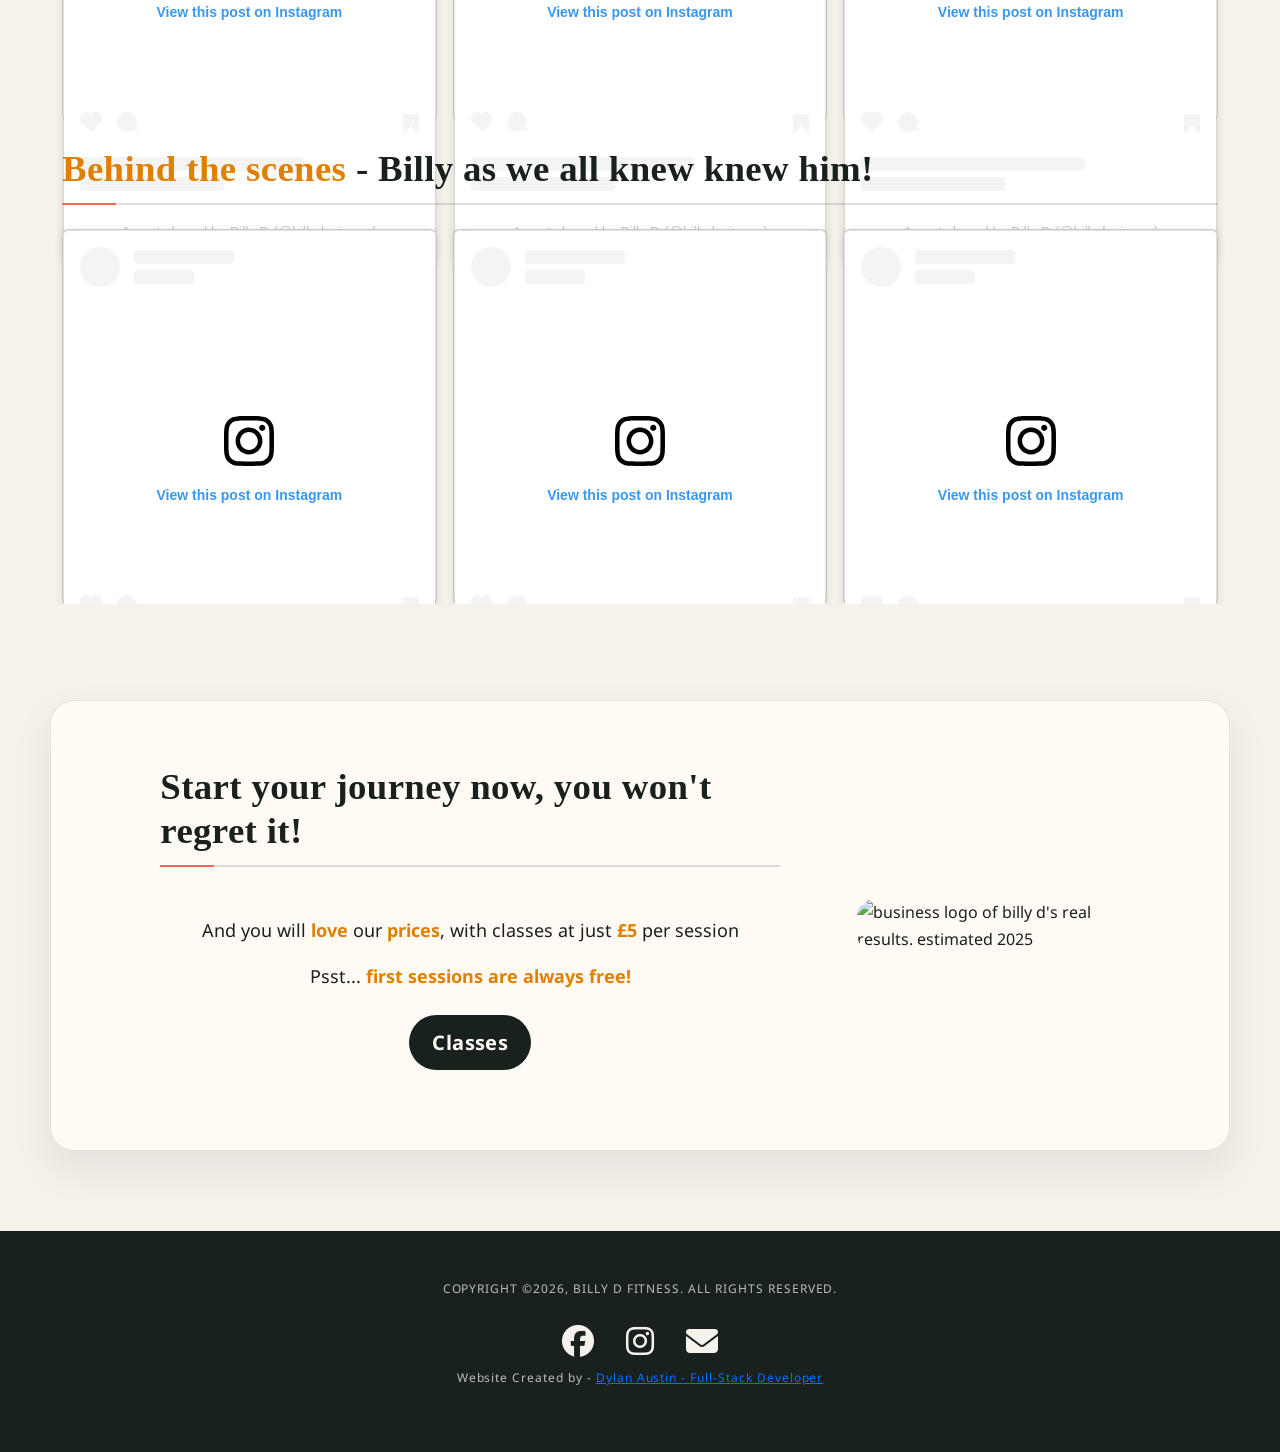
==== commit d50d43d9: "add Coaching page and update nav and footer" ====
--- a/pages/about.html
+++ b/pages/about.html
@@ -23,6 +23,7 @@
                 <div class="nav-links-container">
                     <div class="custom-nav-links">
                         <a class="custom-nav-page" href="../index.html">Home</a> •
+                        <a class="custom-nav-page" href="coaching.html">Coaching</a> •
                         <a class="custom-nav-page underline-page" href="about.html">About</a> •
                         <a class="custom-nav-page" href="classes.html">Classes</a> •
                         <a class="custom-nav-page" href="ptsessions.html">PT Sessions</a> •
@@ -41,6 +42,9 @@
                     <ul class="navbar-nav justify-content-end flex-grow-1 pe-3">
                     <li class="nav-item">
                         <a class="nav-link" aria-current="page" href="../index.html">Home</a>
+                    </li>
+                    <li class="nav-item">
+                        <a class="nav-link" href="coaching.html">Coaching</a>
                     </li>
                     <li class="nav-item">
                         <a class="nav-link active" href="about.html">About</a>
@@ -164,6 +168,7 @@
                 <a class="footer-link" href="https://www.instagram.com/billydavieson/" target="_blank"><i class="fa-brands fa-instagram"></i></a>
                 <a class="footer-link" href="mailto:pt@billydfitness.com"><i class="fa-solid fa-envelope"></i></a>
             </div>
+            <p class="copyright">Website Created by - <a href="https://www.dylanaustinfullstack.co.uk/" target="_blank">Dylan Austin - Full-Stack Developer</a></p>
         </div>
     </footer>
 
